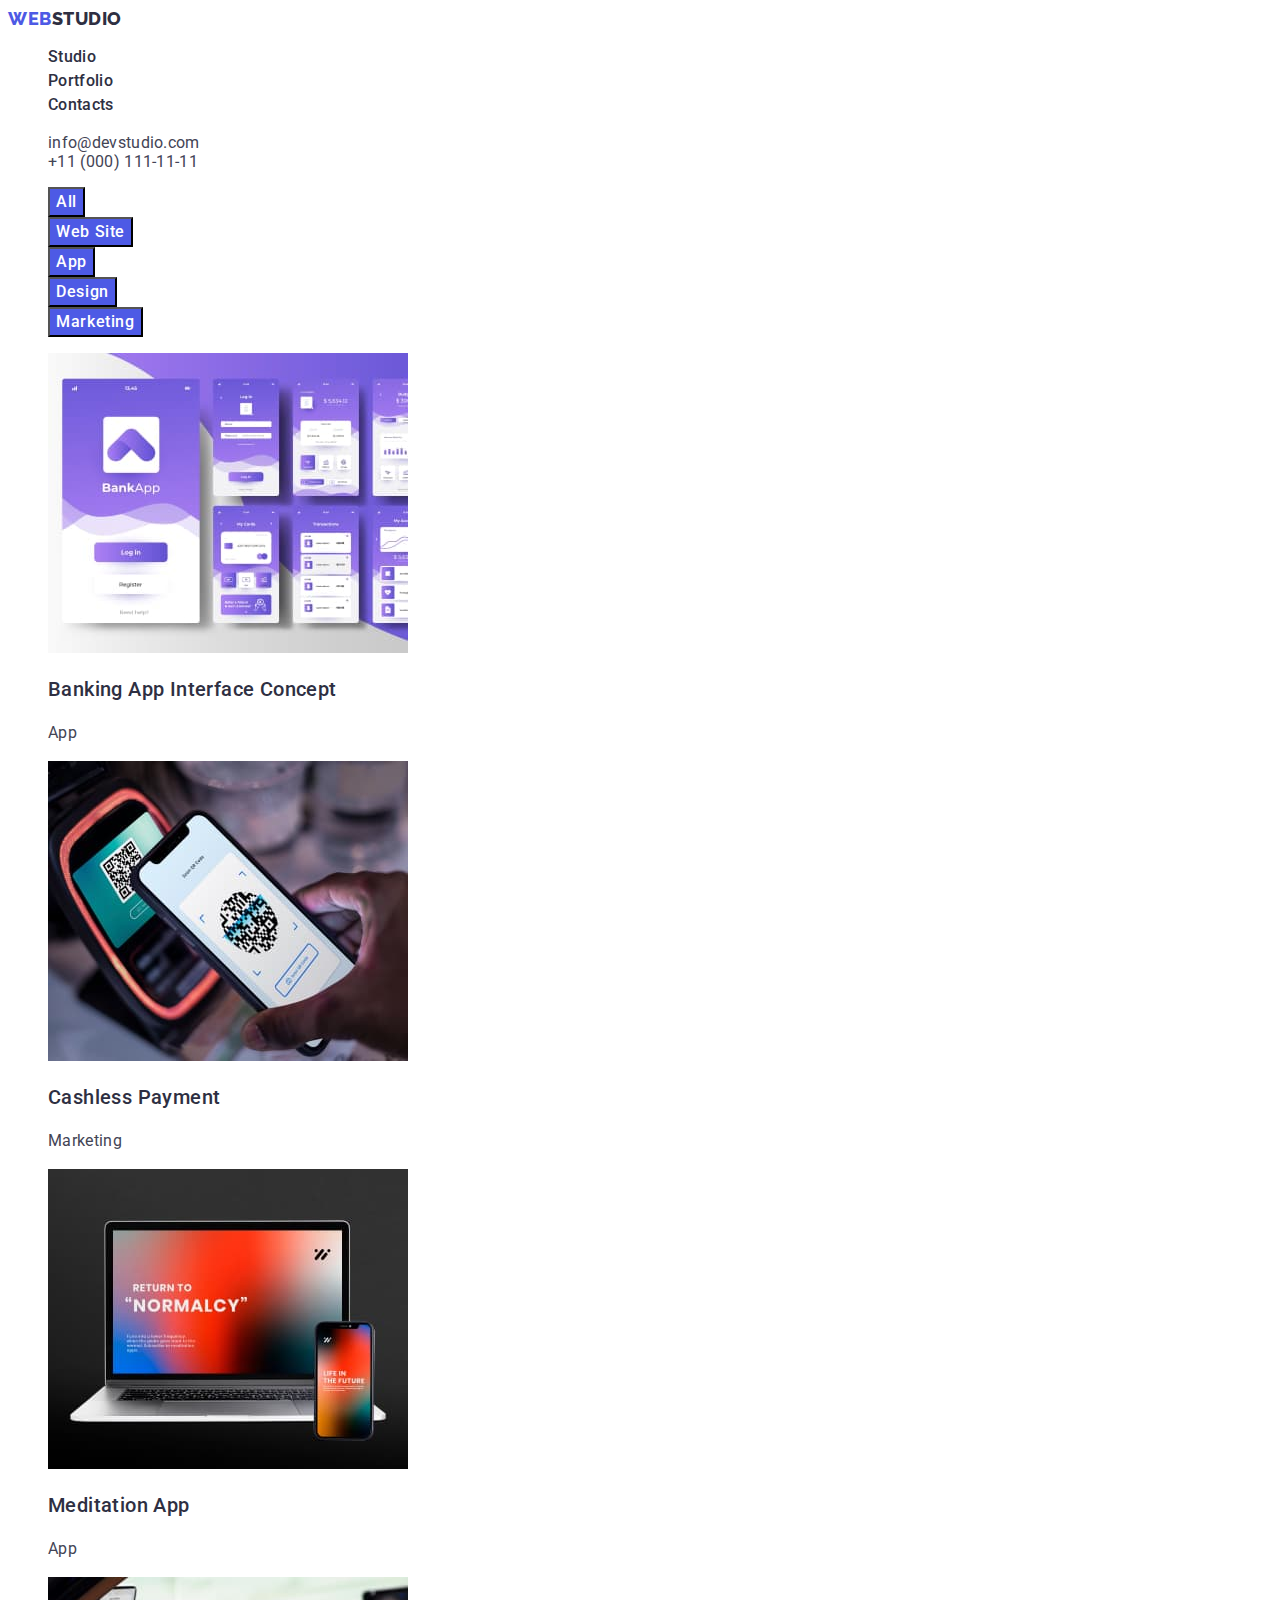
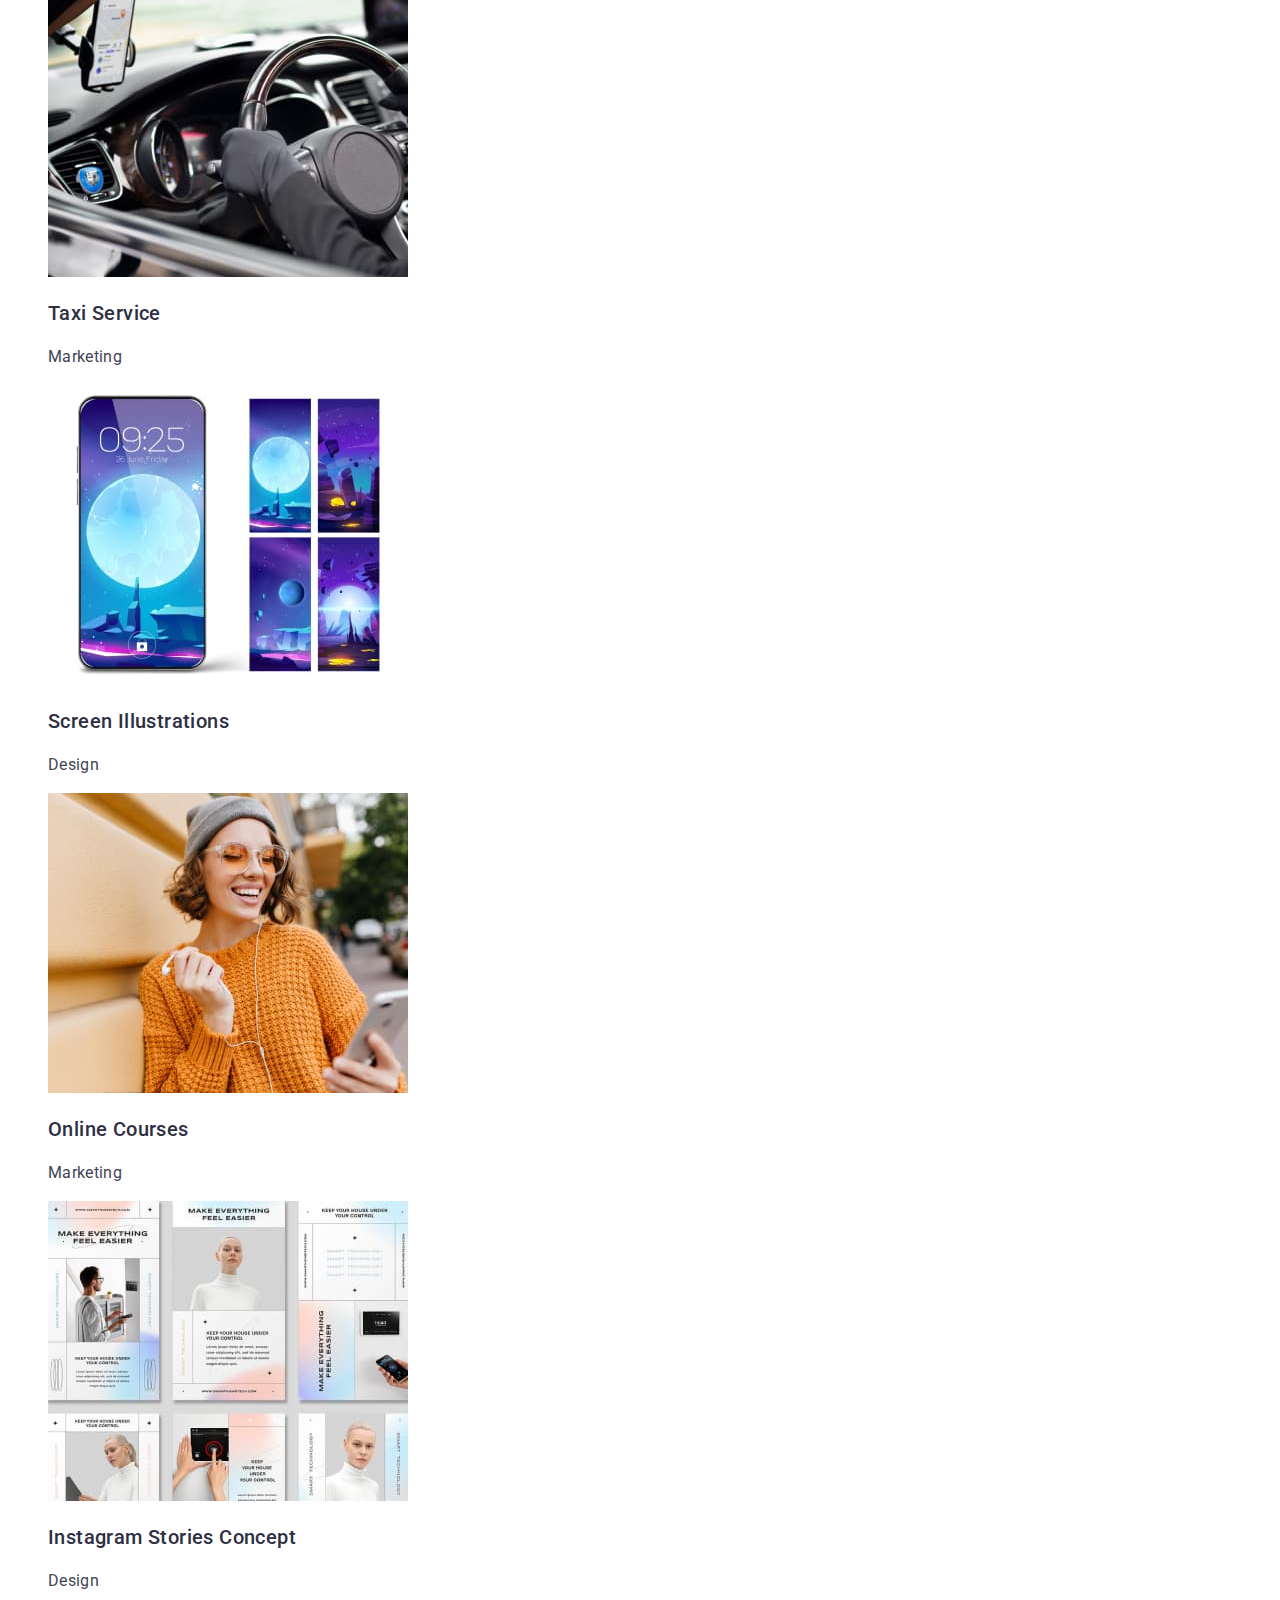
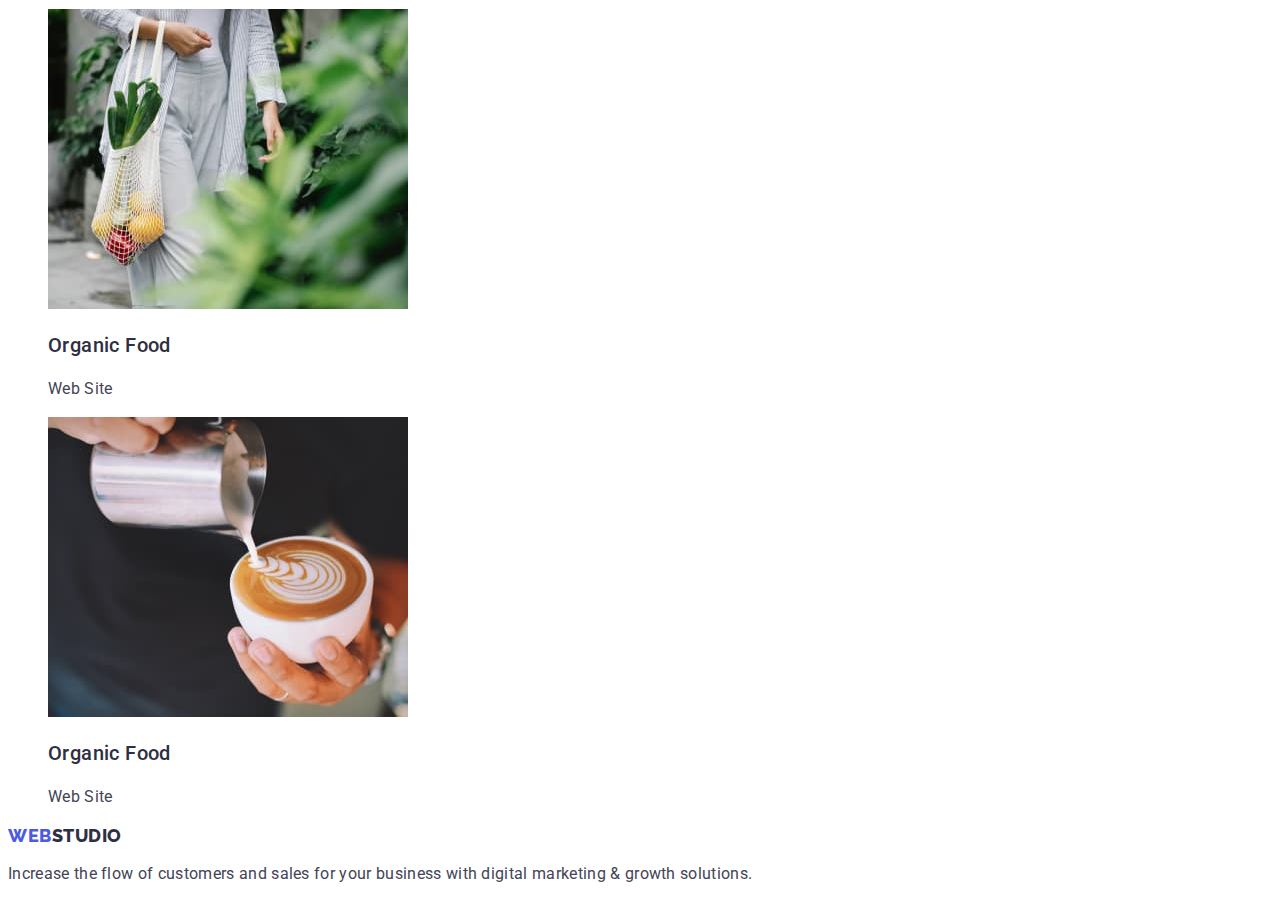
==== portfolio.html @ a732bf61 "update portfolio.html" ====
<!DOCTYPE html>
<html lang="en">
  <head>
    <meta charset="UTF-8" />
    <meta http-equiv="X-UA-Compatible" content="IE=edge" />
    <meta name="viewport" content="width=h, initial-scale=1.0" />
    <link rel="preconnect" href="https://fonts.googleapis.com" />
    <link rel="preconnect" href="https://fonts.gstatic.com" crossorigin />
    <link
      href="https://fonts.googleapis.com/css2?family=Raleway:wght@800&family=Roboto:wght@400;500;700&display=swap"
      rel="stylesheet"
    />
    <link rel="stylesheet" href="./css/styles.css" />
    <link rel="stylesheet" href="./index.html">
    <title>WebStudio</title>
  </head>
  <body>
    <!-- Header - Navigation end contacts  -->
    <header>
      <nav>
        <a class="link logotype" href="./index.html"
          ><span class="logotype-part">Web</span>Studio</a
        >
        <ul class="list-style">
          <li><a class="link menu-item" href="./index.html">Studio</a></li>
          <li><a class="link menu-item" href="./portfolio.html">Portfolio</a></li>
          <li><a class="link menu-item" href="">Contacts</a></li>
        </ul>
      </nav>
      <ul class="list-style link">
        <li><a class="link contacts" href="mailto:info@devstudio.com">info@devstudio.com</a></li>
        <li><a class="link contacts" href="tel:+110001111111">+11 (000) 111-11-11</a></li>
      </ul>
    </header>
    <!-- Portfolio -->
    <main>
      <h2 class="hidden titel">Portfolio</h2>
      <section>
        <ul class="list-style">
          <li><button class="button" type="button">All</button></li>
          <li><button class="button" type="button">Web Site</button></li>
          <li><button class="button" type="button">App</button></li>
          <li><button class="button" type="button">Design</button></li>
          <li><button class="button" type="button">Marketing</button></li>
        </ul>
        <ul class="list-style">
          <li>
            <a href="">
              <img
                src="./images/portfolio-pic/banking-app-interface-concept.jpg"
                alt="Banking App Interface Concept"
                width="360"
                height="300"
              />
            </a>
            <h3 class="subtitel">Banking App Interface Concept</h3>
            <p class="discription-text">App</p>
          </li>
          <li>
            <a href="">
              <img
                src="./images/portfolio-pic/cashless-payment.jpg"
                alt="Cashless Payment"
                width="360"
                height="300"
              />
            </a>
            <h3 class="subtitel">Cashless Payment</h3>
            <p class="discription-text">Marketing</p>
          </li>
          <li>
            <a href="">
              <img
                src="./images/portfolio-pic/meditation-app.jpg"
                alt="Meditation App"
                width="360"
                height="300"
              />
            </a>
            <h3 class="subtitel">Meditation App</h3>
            <p class="discription-text">App</p>
          </li>
          <li>
            <a href="">
              <img
                src="./images/portfolio-pic/taxi-service.jpg"
                alt="Taxi Service"
                width="360"
                height="300"
              />
            </a>
            <h3 class="subtitel">Taxi Service</h3>
            <p class="discription-text">Marketing</p>
          </li>
          <li>
            <a href="">
              <img
                src="./images/portfolio-pic/screen-illustrations.jpg"
                width="360"
                height="300"
                alt="Screen Illustrations"
              />
            </a>
            <h3 class="subtitel">Screen Illustrations</h3>
            <p class="discription-text">Design</p>
          </li>
          <li>
            <a href="">
              <img src="./images/portfolio-pic/online-courses.jpg" alt="Online Courses" />
            </a>
            <h3 class="subtitel">Online Courses</h3>
            <p class="discription-text">Marketing</p>
          </li>
          <li>
            <a href="">
              <img
                src="./images/portfolio-pic/instagram-stories-concept.jpg"
                alt="Instagram Stories Concept"
                width="360"
                height="300"
              />
            </a>
            <h3 class="subtitel">Instagram Stories Concept</h3>
            <p class="discription-text">Design</p>
          </li>
          <li>
            <a href="">
              <img
                src="./images/portfolio-pic/organic-food.jpg"
                alt="Organic Food"
                width="360"
                height="300"
              />
            </a>
            <h3 class="subtitel">Organic Food</h3>
            <p class="discription-text">Web Site</p>
          </li>
          <li>
            <a href="">
              <img
                src="./images/portfolio-pic/fresh-coffee.jpg"
                alt="Fresh Coffee"
                width="360"
                height="300"
              />
            </a>
            <h3 class="subtitel">Organic Food</h3>
            <p class="discription-text">Web Site</p>
          </li>
        </ul>
      </section>
    </main>
    <!-- Footer -->
    <footer>
      <a class="link logotype" href="./index.html"><span class="logotype-part">Web</span>Studio</a>
      <p class="discription-text">
        Increase the flow of customers and sales for your business with digital marketing & growth
        solutions.
      </p>
    </footer>
  </body>
</html>
---- css/styles.css ----
:root {
  --logo-text: 'Raleway', sans-serif;
  --primary-text: 'Roboto', sans-serif;
  --background-color-button-normal: #4d5ae5;
  --background-color-button-hover: #404bbf;
  --titel-color: #2e2f42;
  --discription-tex-color: #434455;
}

.list-style {
  list-style: none;
}

.link {
  text-decoration: none;
}

/* COMPONENTS */
body {
  font-family: var(--primary-text);
}

.hidden {
  display: none;
}

.subtitel {
  font-family: var(--primary-text);
  font-weight: 500;
  font-size: 20px;
  line-height: 1.2;
  letter-spacing: 0.02em;
  color: var(--titel-color);
}

.discription-text {
  font-family: var(--primary-text);
  font-weight: 400;
  font-size: 16px;
  line-height: 1.5;
  letter-spacing: 0.02em;
  color: var(--discription-tex-color);
}

.titel {
  font-family: var(--primary-text);
  font-weight: 700;
  font-size: 36px;
  line-height: 1.1;
  text-align: center;
  letter-spacing: 0.02em;
  text-transform: capitalize;
  color: var(--titel-color);
}

/* /COMPONENTS */

/* LOGO */

.logotype {
  font-family: var(--logo-text);
  font-weight: 800;
  font-size: 18px;
  line-height: 1.17;
  letter-spacing: 0.03em;
  text-transform: uppercase;
  color: #2e2f42;
}

.logotype-part {
  font-family: var(--logo-text);
  font-weight: 800;
  font-size: 18px;
  line-height: 1.17;
  letter-spacing: 0.03em;
  text-transform: uppercase;
  color: #4d5ae5;
}
/* /LOGO */

/* HEADER - Navigation end contacts */
.menu-item {
  font-family: var(--primary-text);
  font-weight: 500;
  font-size: 16px;
  line-height: 1.5;
  letter-spacing: 0.02em;
  color: #2e2f42;
}

.menu-item:hover,
.menu-item:focus {
  color: #404bbf;
}

.contacts {
  font-weight: 400;
  font-size: 16px;
  line-height: 1.5px;
  letter-spacing: 0.02em;
  color: #434455;
}

.contacts:hover,
.contacts:focus {
  color: #404bbf;
}
/* /HEADER - Navigation end contacts */

/* MAIN PAGE */

/* Hero */

.main-titel {
  font-family: var(--primary-text);
  font-weight: 700;
  font-size: 56px;
  line-height: 1.08;
  text-align: center;
  letter-spacing: 0.02em;
  /* color: #ffffff; */
}

.button {
  background: var(--background-color-button-normal);
  font-family: var(--primary-text);
  font-weight: 500;
  font-size: 16px;
  line-height: 24px;
  display: flex;
  align-items: center;
  letter-spacing: 0.04em;
  cursor: pointer;
  color: #ffffff;
}

.button:hover,
.button:focus {
  background-color: var(--background-color-button-hover);
}

/* /MAIN PAGE */
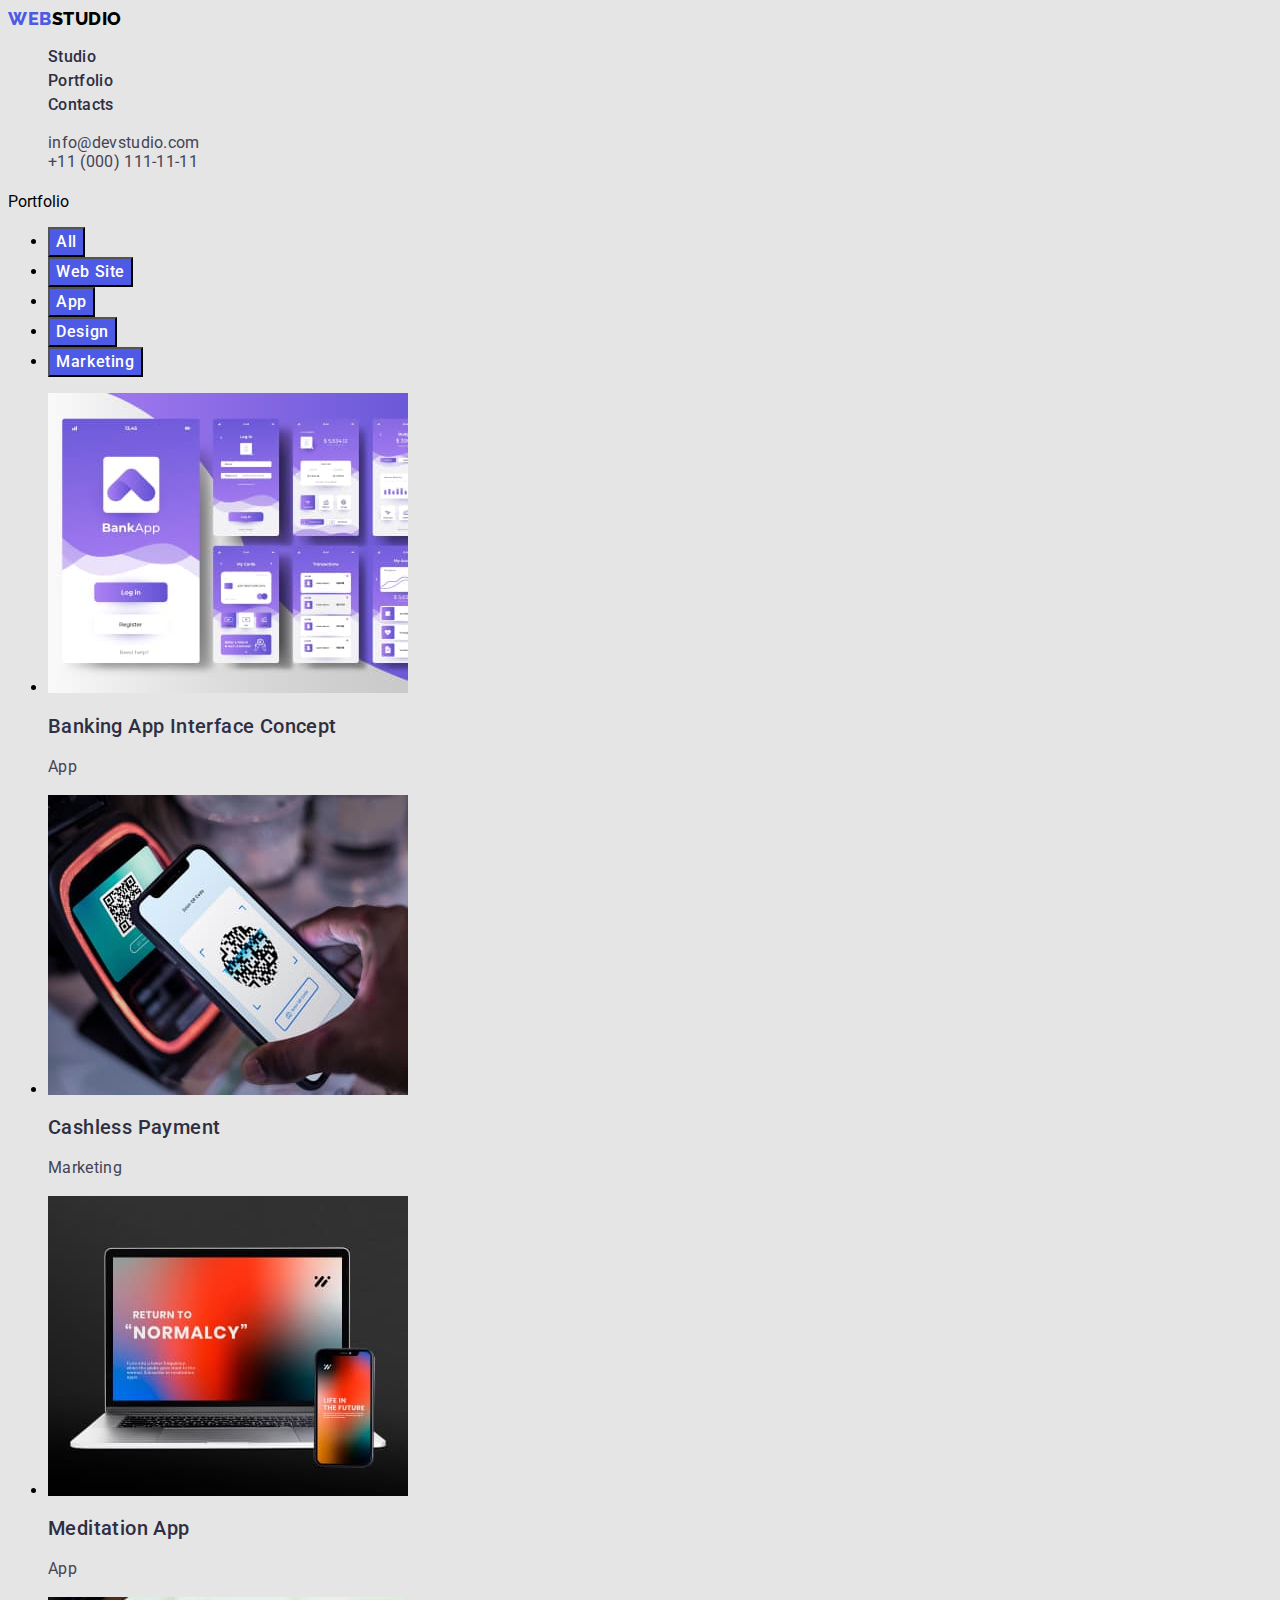
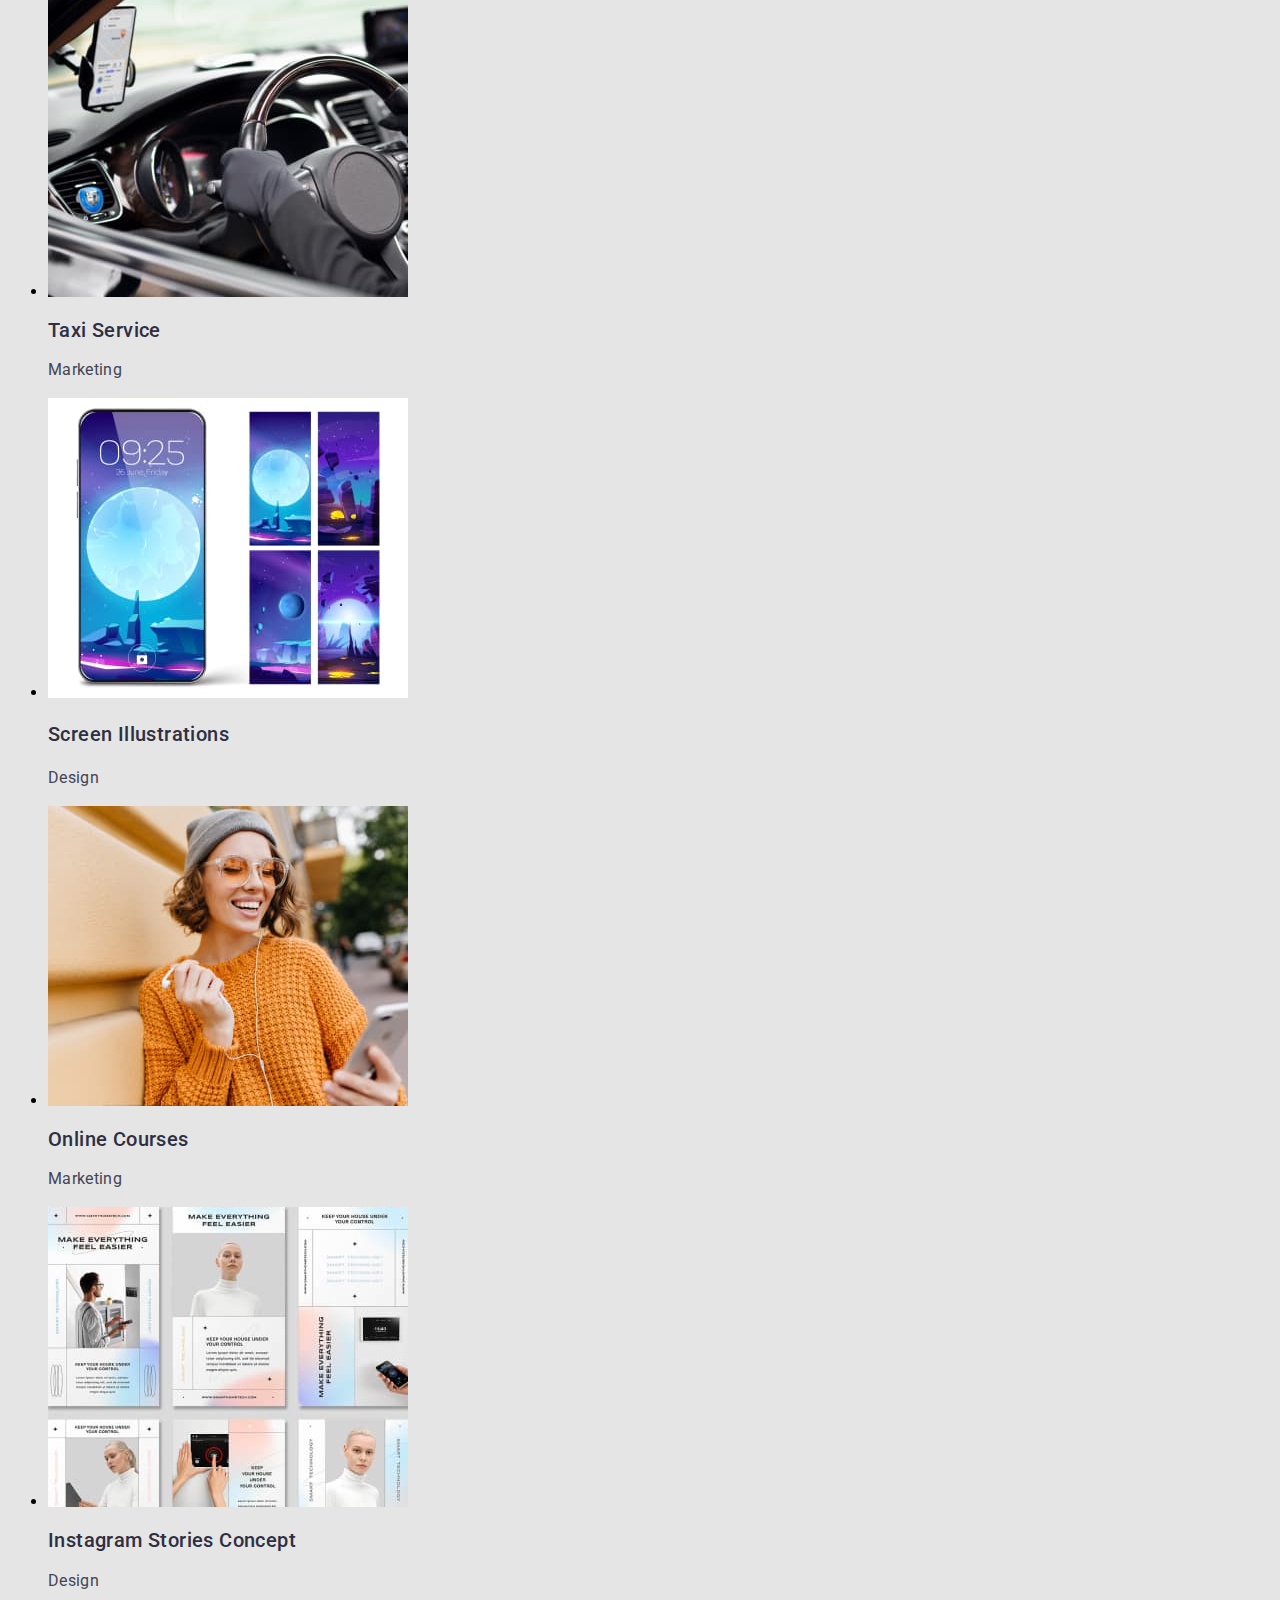
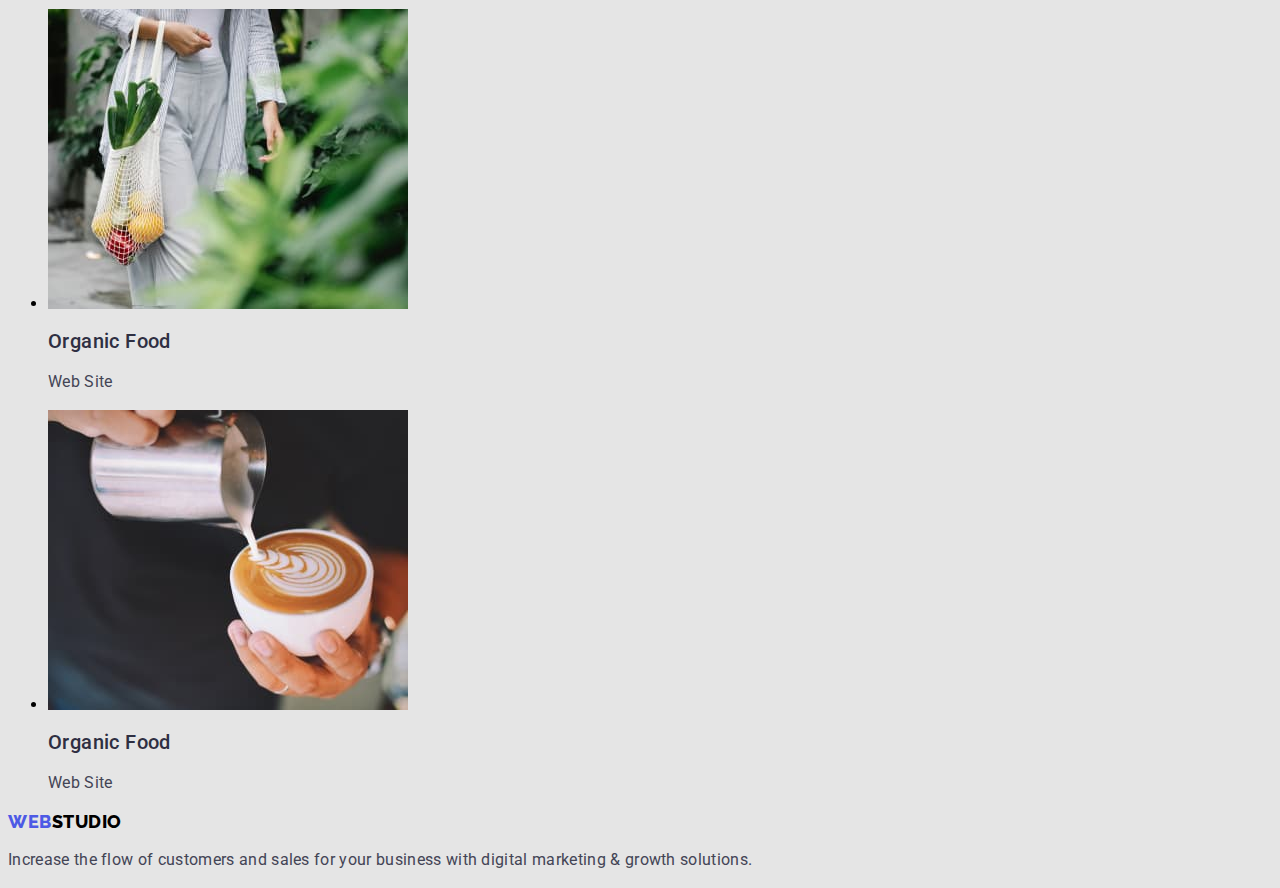
==== commit 4da42584: "update3" ====
--- a/portfolio.html
+++ b/portfolio.html
@@ -34,16 +34,16 @@
     </header>
     <!-- Portfolio -->
     <main>
-      <h2 class="hidden titel">Portfolio</h2>
+      <h1></h1>Portfolio</h1>
       <section>
-        <ul class="list-style">
+        <ul>
           <li><button class="button" type="button">All</button></li>
           <li><button class="button" type="button">Web Site</button></li>
           <li><button class="button" type="button">App</button></li>
           <li><button class="button" type="button">Design</button></li>
           <li><button class="button" type="button">Marketing</button></li>
         </ul>
-        <ul class="list-style">
+        <ul>
           <li>
             <a href="">
               <img
@@ -53,7 +53,7 @@
                 height="300"
               />
             </a>
-            <h3 class="subtitel">Banking App Interface Concept</h3>
+            <h2 class="subtitel">Banking App Interface Concept</h2>
             <p class="discription-text">App</p>
           </li>
           <li>
@@ -65,7 +65,7 @@
                 height="300"
               />
             </a>
-            <h3 class="subtitel">Cashless Payment</h3>
+            <h2 class="subtitel">Cashless Payment</h2>
             <p class="discription-text">Marketing</p>
           </li>
           <li>
@@ -77,7 +77,7 @@
                 height="300"
               />
             </a>
-            <h3 class="subtitel">Meditation App</h3>
+            <h2 class="subtitel">Meditation App</h2>
             <p class="discription-text">App</p>
           </li>
           <li>
@@ -89,7 +89,7 @@
                 height="300"
               />
             </a>
-            <h3 class="subtitel">Taxi Service</h3>
+            <h2 class="subtitel">Taxi Service</h2>
             <p class="discription-text">Marketing</p>
           </li>
           <li>
@@ -108,7 +108,7 @@
             <a href="">
               <img src="./images/portfolio-pic/online-courses.jpg" alt="Online Courses" />
             </a>
-            <h3 class="subtitel">Online Courses</h3>
+            <h2 class="subtitel">Online Courses</h2>
             <p class="discription-text">Marketing</p>
           </li>
           <li>
@@ -120,7 +120,7 @@
                 height="300"
               />
             </a>
-            <h3 class="subtitel">Instagram Stories Concept</h3>
+            <h2 class="subtitel">Instagram Stories Concept</h2>
             <p class="discription-text">Design</p>
           </li>
           <li>
@@ -132,7 +132,7 @@
                 height="300"
               />
             </a>
-            <h3 class="subtitel">Organic Food</h3>
+            <h2 class="subtitel">Organic Food</h2>
             <p class="discription-text">Web Site</p>
           </li>
           <li>
@@ -144,7 +144,7 @@
                 height="300"
               />
             </a>
-            <h3 class="subtitel">Organic Food</h3>
+            <h2 class="subtitel">Organic Food</h2>
             <p class="discription-text">Web Site</p>
           </li>
         </ul>
--- a/css/styles.css
+++ b/css/styles.css
@@ -3,7 +3,7 @@
   --primary-text: 'Roboto', sans-serif;
   --background-color-button-normal: #4d5ae5;
   --background-color-button-hover: #404bbf;
-  --titel-color: #2e2f42;
+  --color-titel: #2e2f42;
   --discription-tex-color: #434455;
 }
 
@@ -17,7 +17,8 @@
 
 /* COMPONENTS */
 body {
-  font-family: var(--primary-text);
+  font-family: 'Roboto', sans-serif;
+  background: #E5E5E5;
 }
 
 .hidden {
@@ -30,7 +31,7 @@
   font-size: 20px;
   line-height: 1.2;
   letter-spacing: 0.02em;
-  color: var(--titel-color);
+  color: var( --color-titel);
 }
 
 .discription-text {
@@ -39,7 +40,7 @@
   font-size: 16px;
   line-height: 1.5;
   letter-spacing: 0.02em;
-  color: var(--discription-tex-color);
+  color: var( --discription-tex-color);
 }
 
 .titel {
@@ -50,7 +51,7 @@
   text-align: center;
   letter-spacing: 0.02em;
   text-transform: capitalize;
-  color: var(--titel-color);
+  color: var( --color-titel);
 }
 
 /* /COMPONENTS */
@@ -64,7 +65,7 @@
   line-height: 1.17;
   letter-spacing: 0.03em;
   text-transform: uppercase;
-  color: #2e2f42;
+  color: var(--titel-color);
 }
 
 .logotype-part {
@@ -122,7 +123,7 @@
 }
 
 .button {
-  background: var(--background-color-button-normal);
+  background: var( --background-color-button-normal);
   font-family: var(--primary-text);
   font-weight: 500;
   font-size: 16px;
@@ -136,7 +137,7 @@
 
 .button:hover,
 .button:focus {
-  background-color: var(--background-color-button-hover);
+  background-color: var(  --background-color-button-hover);
 }
 
 /* /MAIN PAGE */
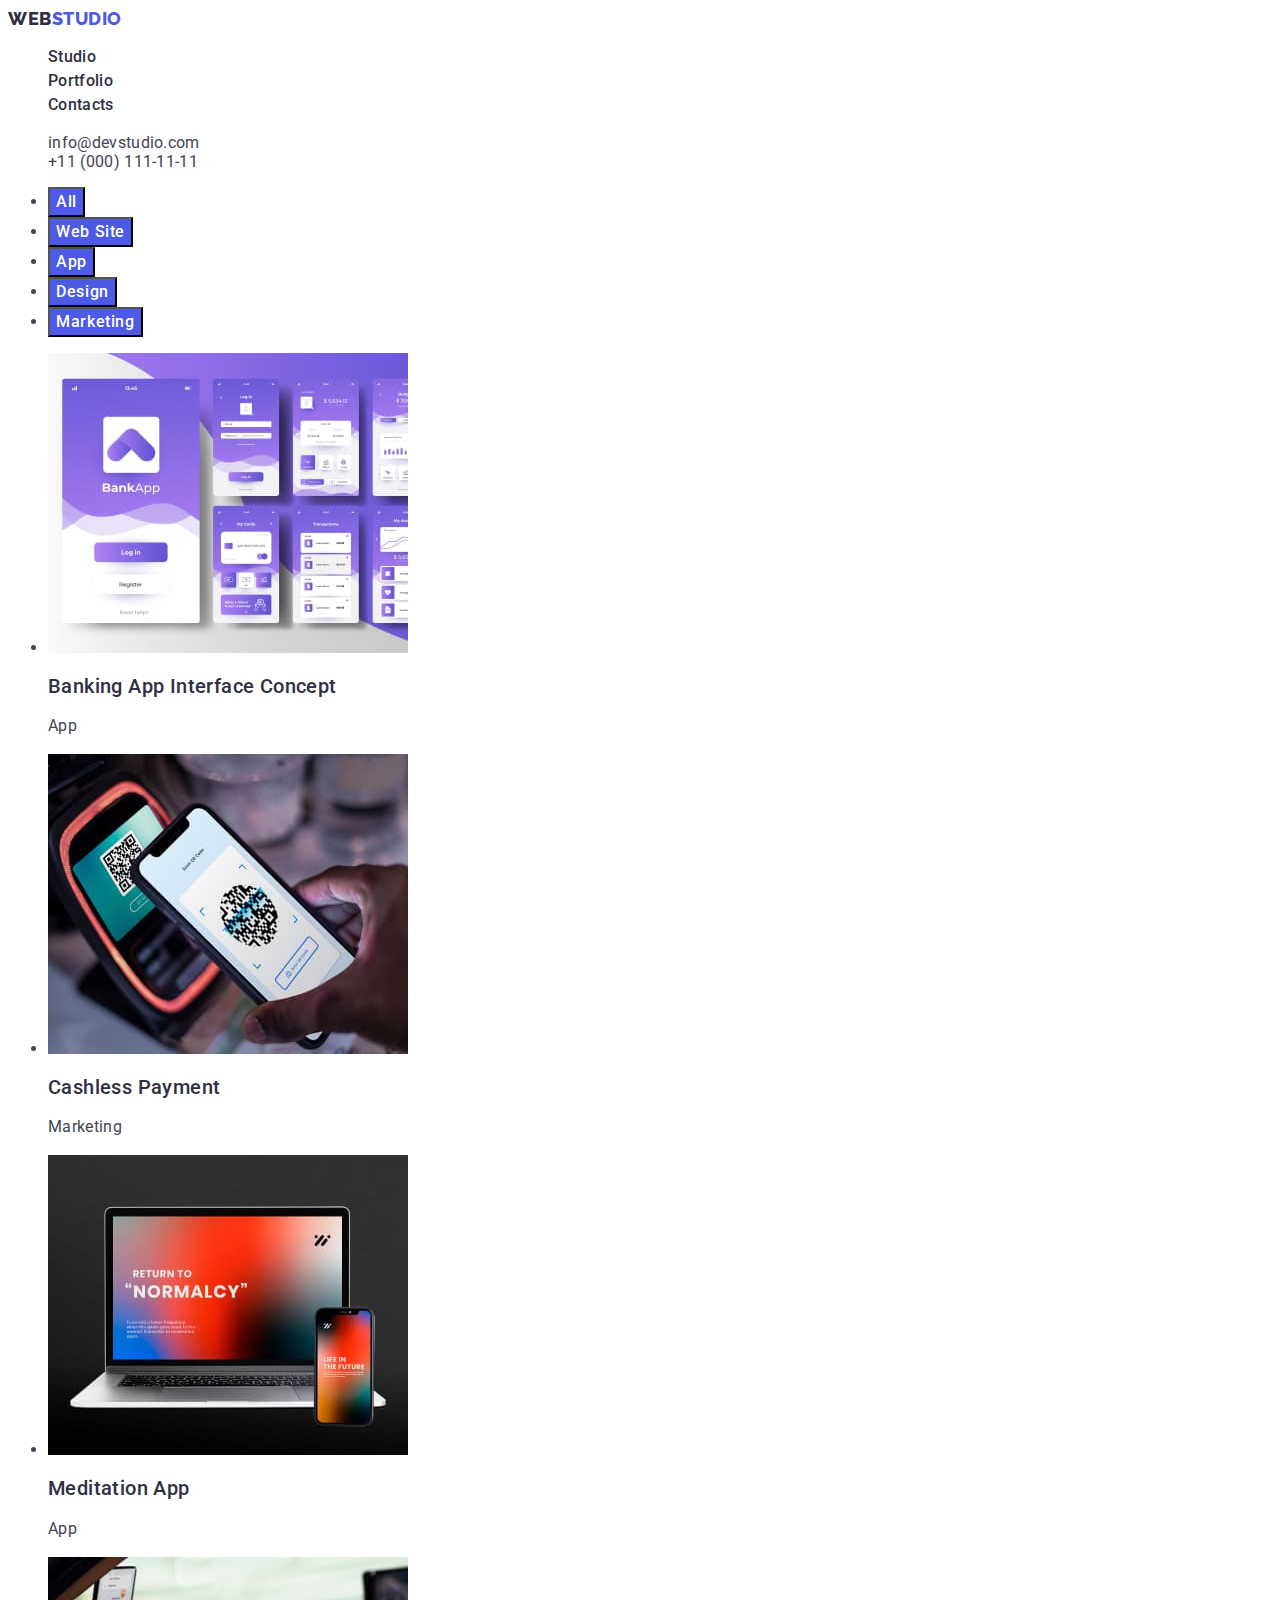
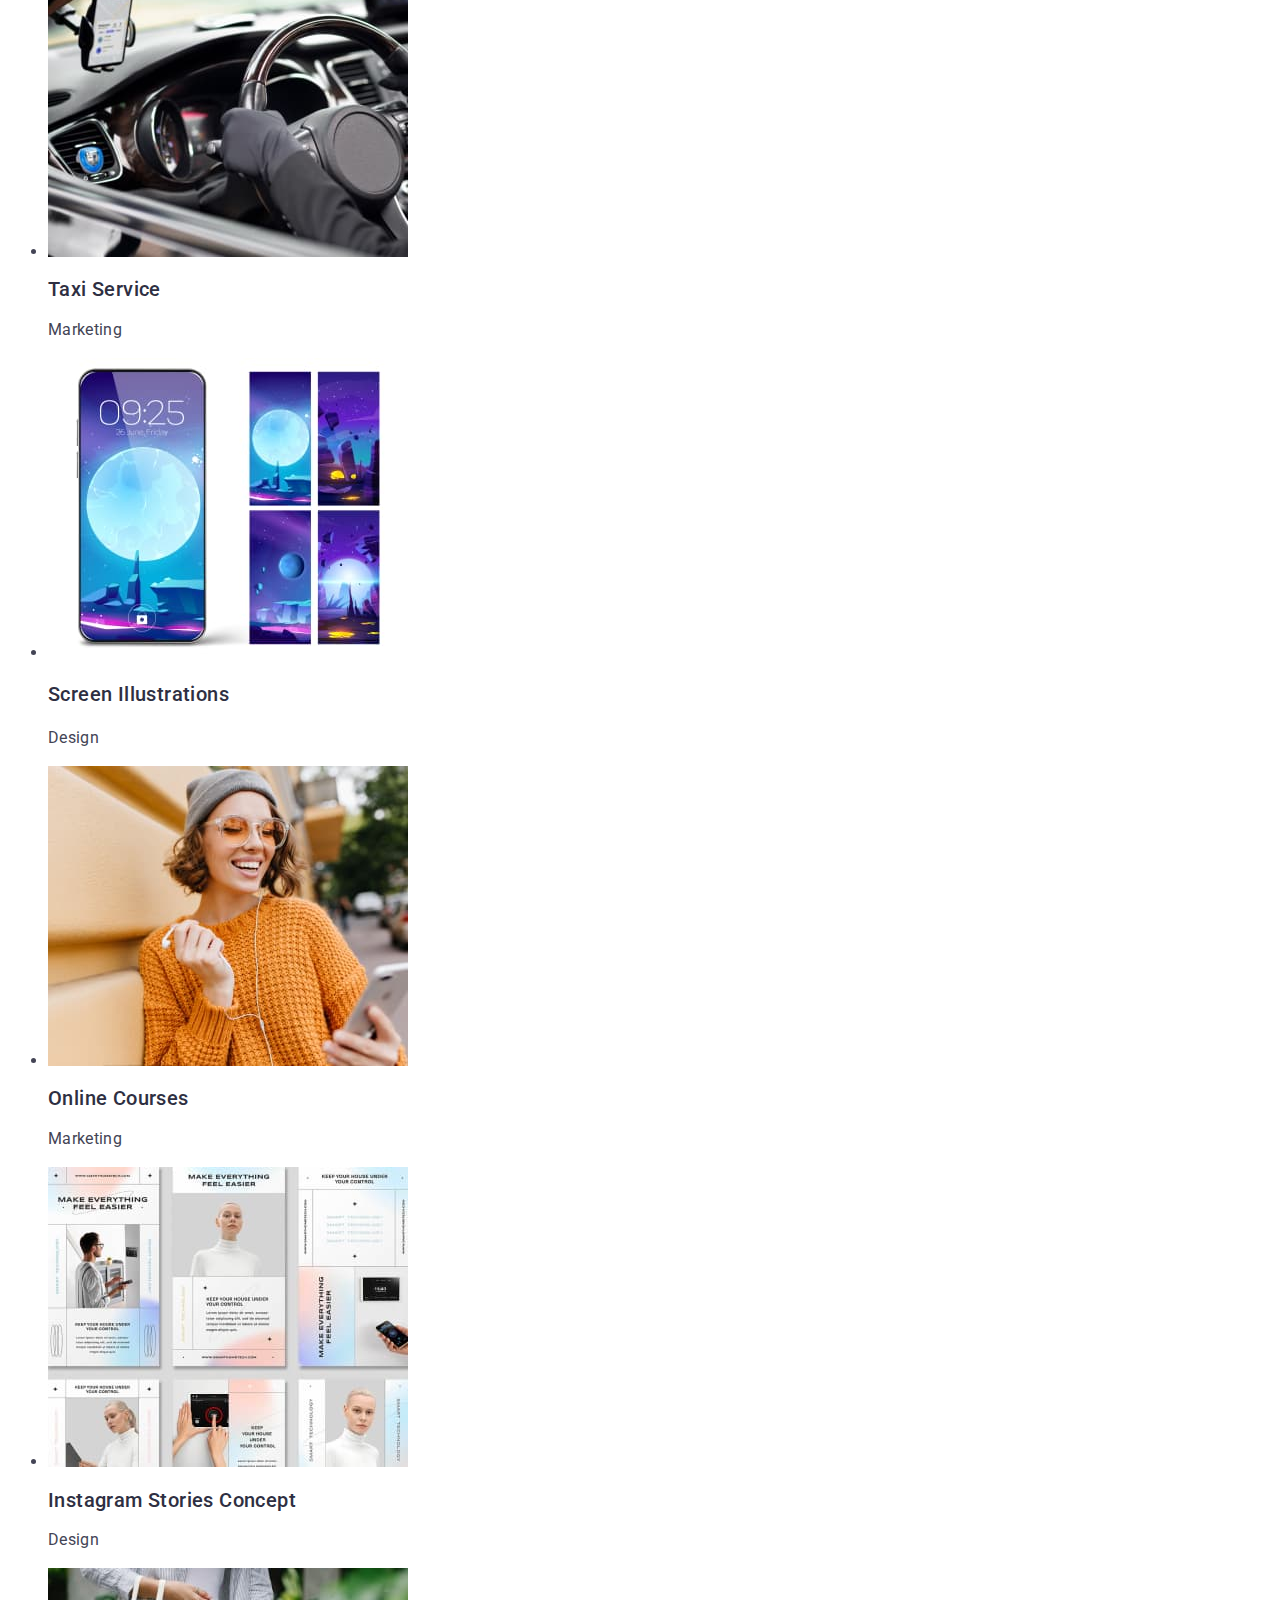
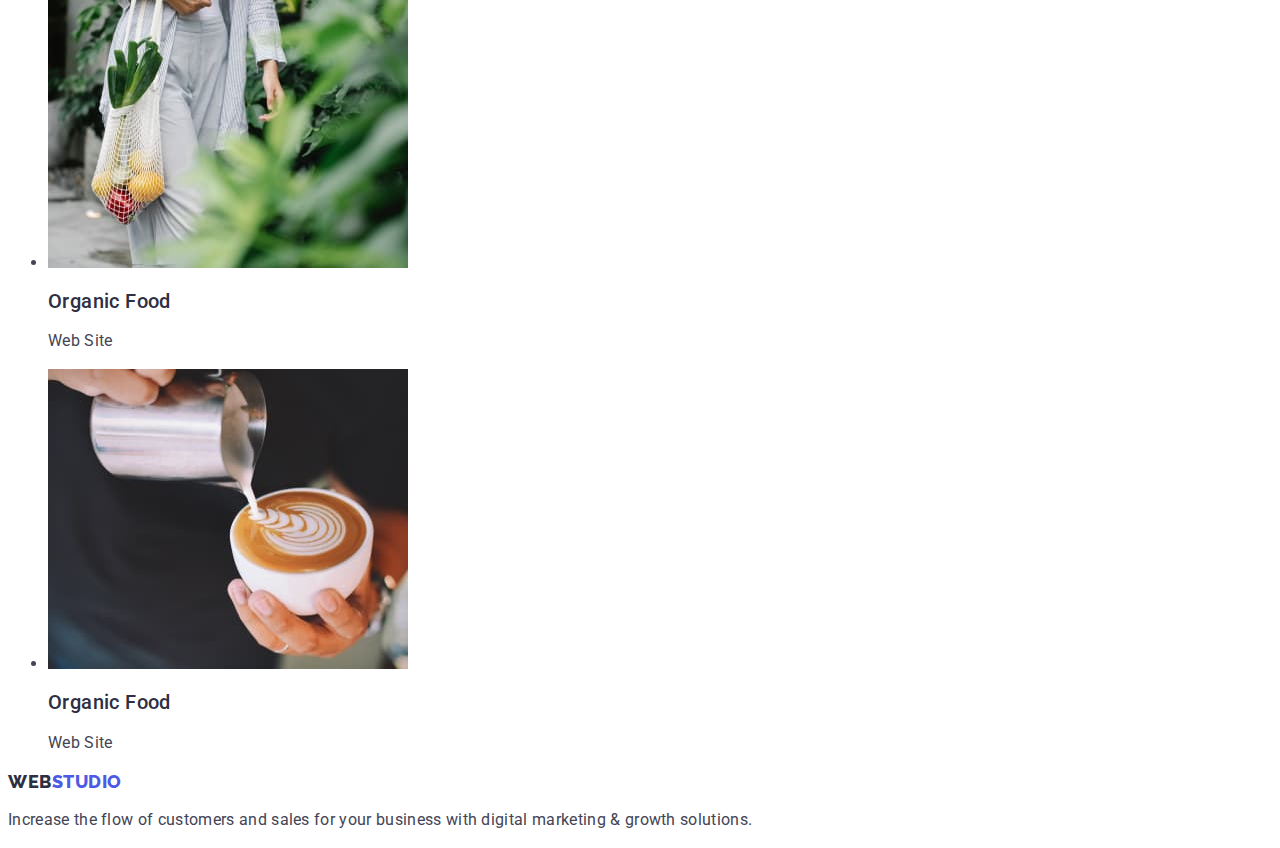
==== commit 0ec1aa4f: "2" ====
--- a/portfolio.html
+++ b/portfolio.html
@@ -34,8 +34,8 @@
     </header>
     <!-- Portfolio -->
     <main>
-      <h1></h1>Portfolio</h1>
       <section>
+        <h1 class="hidden">Portfolio</h1>
         <ul>
           <li><button class="button" type="button">All</button></li>
           <li><button class="button" type="button">Web Site</button></li>
--- a/css/styles.css
+++ b/css/styles.css
@@ -18,7 +18,8 @@
 /* COMPONENTS */
 body {
   font-family: 'Roboto', sans-serif;
-  background: #E5E5E5;
+  color: #434455;
+  background-color: #ffffff;
 }
 
 .hidden {
@@ -65,7 +66,7 @@
   line-height: 1.17;
   letter-spacing: 0.03em;
   text-transform: uppercase;
-  color: var(--titel-color);
+  color: #4d5ae5;
 }
 
 .logotype-part {
@@ -75,7 +76,7 @@
   line-height: 1.17;
   letter-spacing: 0.03em;
   text-transform: uppercase;
-  color: #4d5ae5;
+  color: #2e2f42
 }
 /* /LOGO */
 
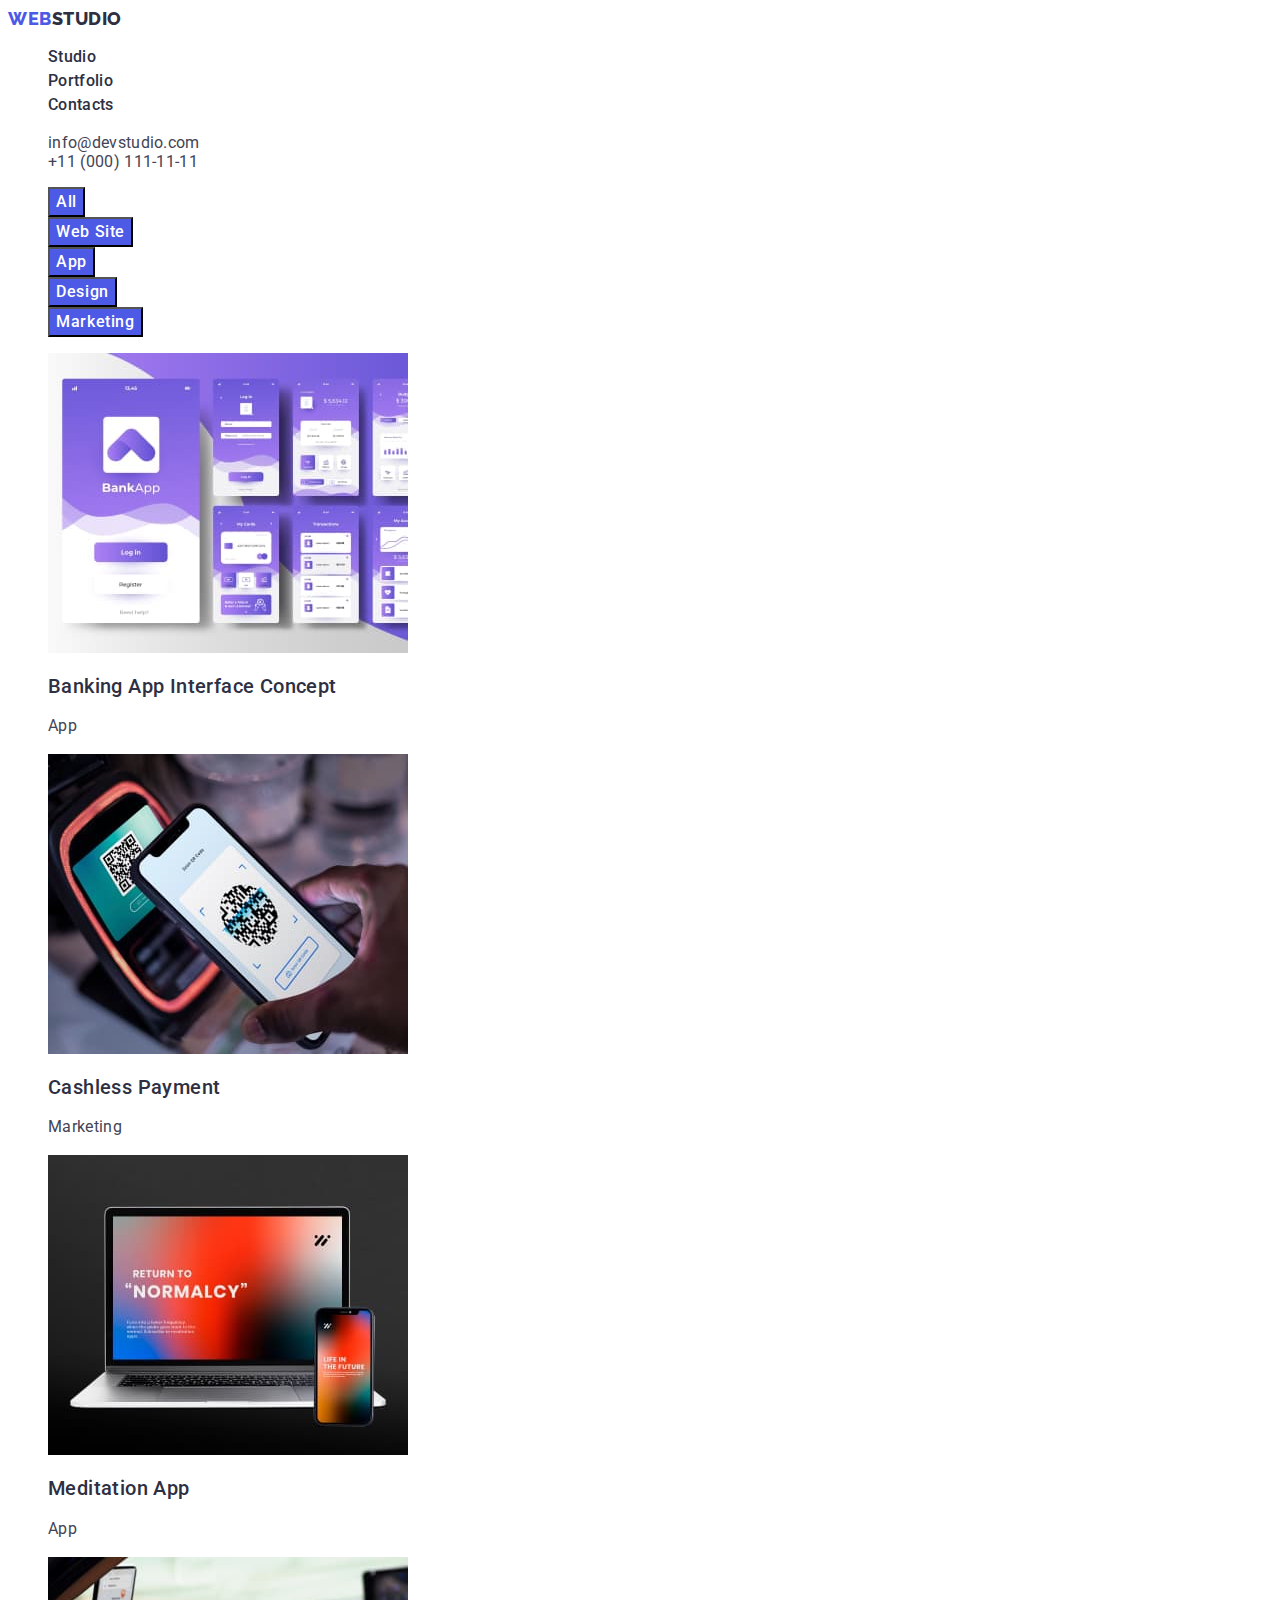
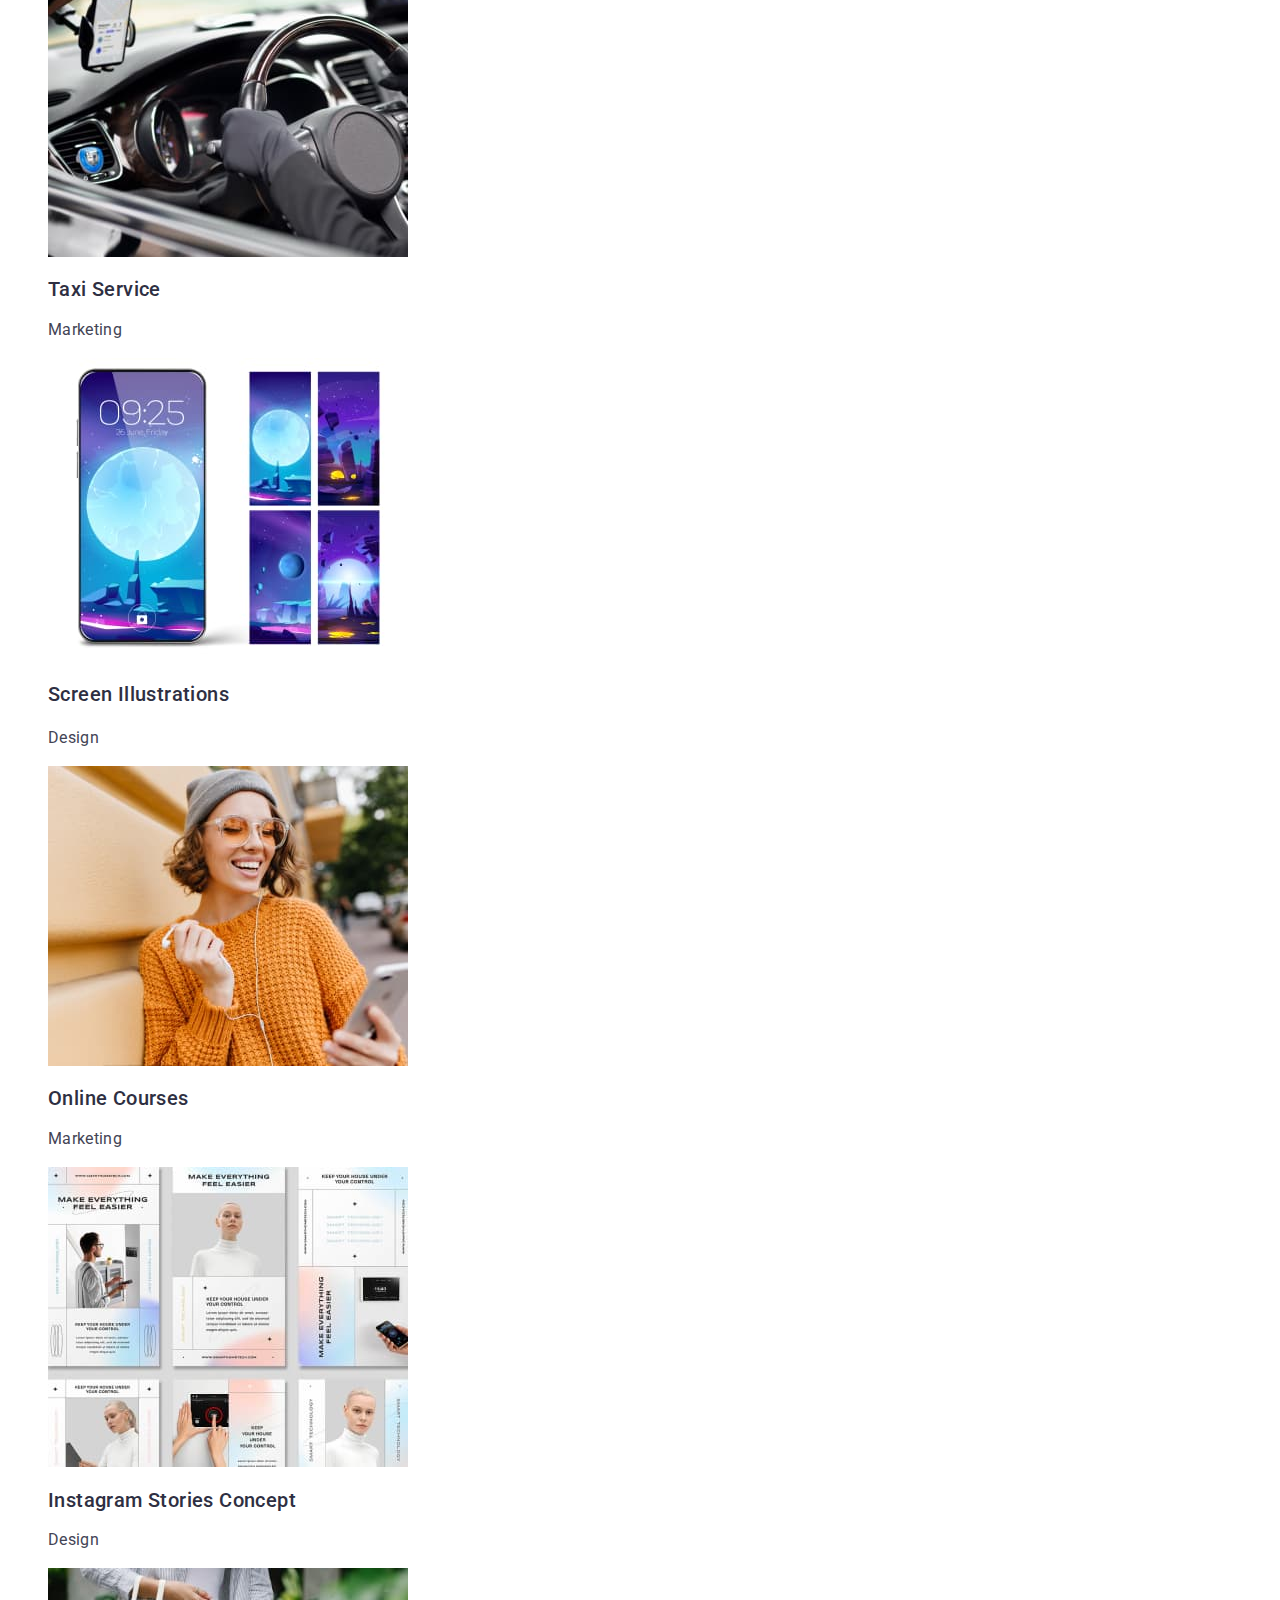
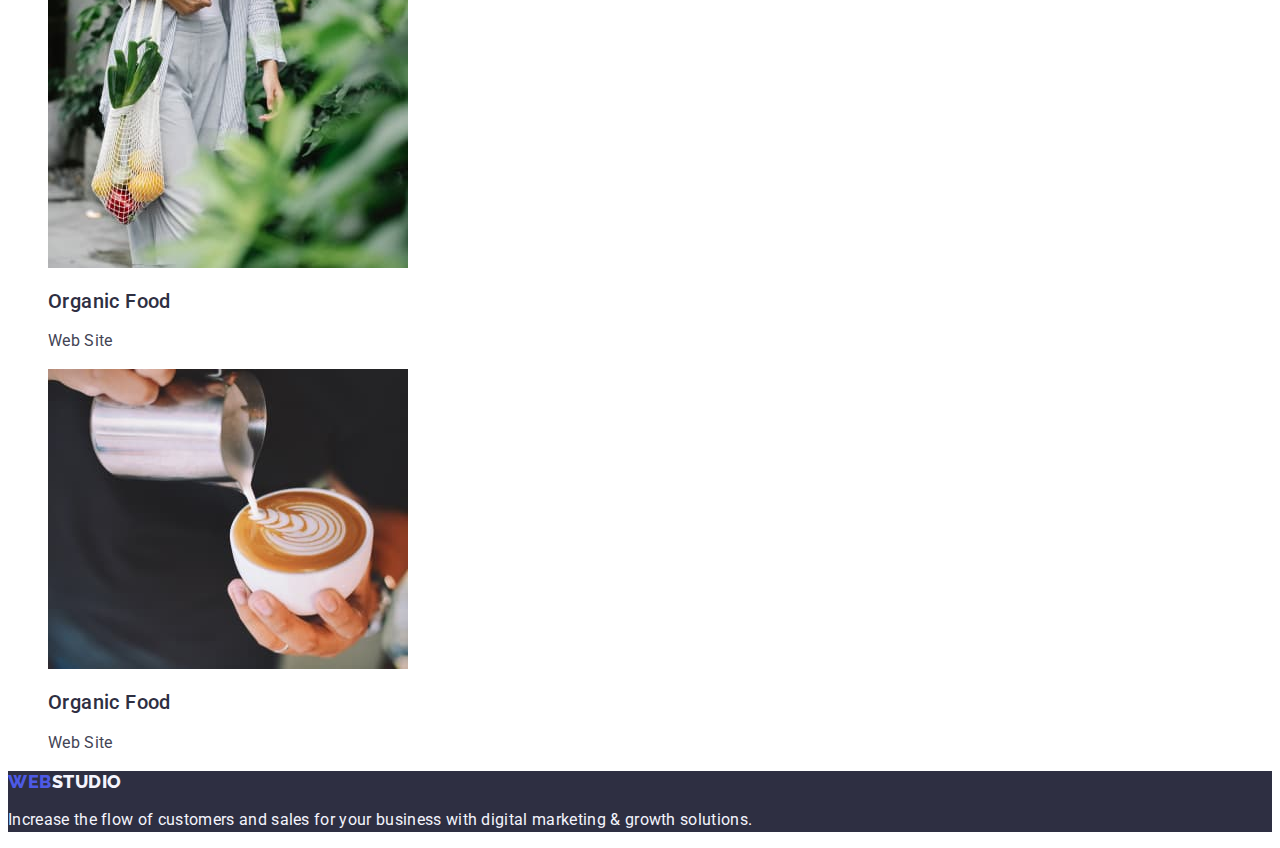
==== commit e6d880b4: "creat update" ====
--- a/portfolio.html
+++ b/portfolio.html
@@ -17,33 +17,35 @@
   <body>
     <!-- Header - Navigation end contacts  -->
     <header>
-      <nav>
-        <a class="link logotype" href="./index.html"
-          ><span class="logotype-part">Web</span>Studio</a
-        >
+      <nav class="list-style">
+        <a href="./index.html" class="list-style link logotype"
+        >Web<span class="logotype-part">Studio</span>
+      </a>
         <ul class="list-style">
           <li><a class="link menu-item" href="./index.html">Studio</a></li>
           <li><a class="link menu-item" href="./portfolio.html">Portfolio</a></li>
-          <li><a class="link menu-item" href="">Contacts</a></li>
+          <li><a class="link menu-item" href="./index.html">Contacts</a></li>
         </ul>
       </nav>
-      <ul class="list-style link">
-        <li><a class="link contacts" href="mailto:info@devstudio.com">info@devstudio.com</a></li>
-        <li><a class="link contacts" href="tel:+110001111111">+11 (000) 111-11-11</a></li>
-      </ul>
+      <address class="address">
+        <ul class="list-style link">
+          <li><a class="link contacts" href="mailto:info@devstudio.com">info@devstudio.com</a></li>
+          <li><a class="link contacts" href="tel:+110001111111">+11 (000) 111-11-11</a></li>
+        </ul>
+      </address>
     </header>
     <!-- Portfolio -->
     <main>
-      <section>
+      <section class="list-style">
         <h1 class="hidden">Portfolio</h1>
-        <ul>
+        <ul class="list-style">
           <li><button class="button" type="button">All</button></li>
           <li><button class="button" type="button">Web Site</button></li>
           <li><button class="button" type="button">App</button></li>
           <li><button class="button" type="button">Design</button></li>
           <li><button class="button" type="button">Marketing</button></li>
         </ul>
-        <ul>
+        <ul class="list-style">
           <li>
             <a href="">
               <img
@@ -151,12 +153,12 @@
       </section>
     </main>
     <!-- Footer -->
-    <footer>
-      <a class="link logotype" href="./index.html"><span class="logotype-part">Web</span>Studio</a>
-      <p class="discription-text">
+    <footer class="footer">
+      <a class="link logotype" href="./index.html">Web<span class="logotype-part-footer">Studio</span></a>
+      <p class="discription-text-footer">
         Increase the flow of customers and sales for your business with digital marketing & growth
         solutions.
       </p>
     </footer>
   </body>
-</html>
+</html>--- a/css/styles.css
+++ b/css/styles.css
@@ -48,7 +48,7 @@
   font-family: var(--primary-text);
   font-weight: 700;
   font-size: 36px;
-  line-height: 1.1;
+  line-height: 1.11;
   text-align: center;
   letter-spacing: 0.02em;
   text-transform: capitalize;
@@ -77,6 +77,16 @@
   letter-spacing: 0.03em;
   text-transform: uppercase;
   color: #2e2f42
+}
+
+.logotype-part-footer {
+  font-family: var(--logo-text);
+  font-weight: 800;
+  font-size: 18px;
+  line-height: 1.17;
+  letter-spacing: 0.03em;
+  text-transform: uppercase;
+  color: #F4F4FD;
 }
 /* /LOGO */
 
@@ -112,15 +122,18 @@
 /* MAIN PAGE */
 
 /* Hero */
+.hero {
+  background: #2E2F42;
+}
 
 .main-titel {
   font-family: var(--primary-text);
   font-weight: 700;
   font-size: 56px;
-  line-height: 1.08;
+  line-height: 1.07;
   text-align: center;
   letter-spacing: 0.02em;
-  /* color: #ffffff; */
+  color: #ffffff;
 }
 
 .button {
@@ -141,4 +154,30 @@
   background-color: var(  --background-color-button-hover);
 }
 
+.address {
+  font-style: normal;
+}
+
+/* Team */
+
+.team {
+  background-color: #F4F4FD;
+}
+
+
 /* /MAIN PAGE */
+
+/* FOOTER */
+.footer {
+  background-color: #2e2f42;
+}
+
+.discription-text-footer {
+  font-family: var(--primary-text);
+  font-weight: 400;
+  font-size: 16px;
+  line-height: 1.5;
+  letter-spacing: 0.02em;
+  color: #F4F4FD;
+}
+/* /FOOTER */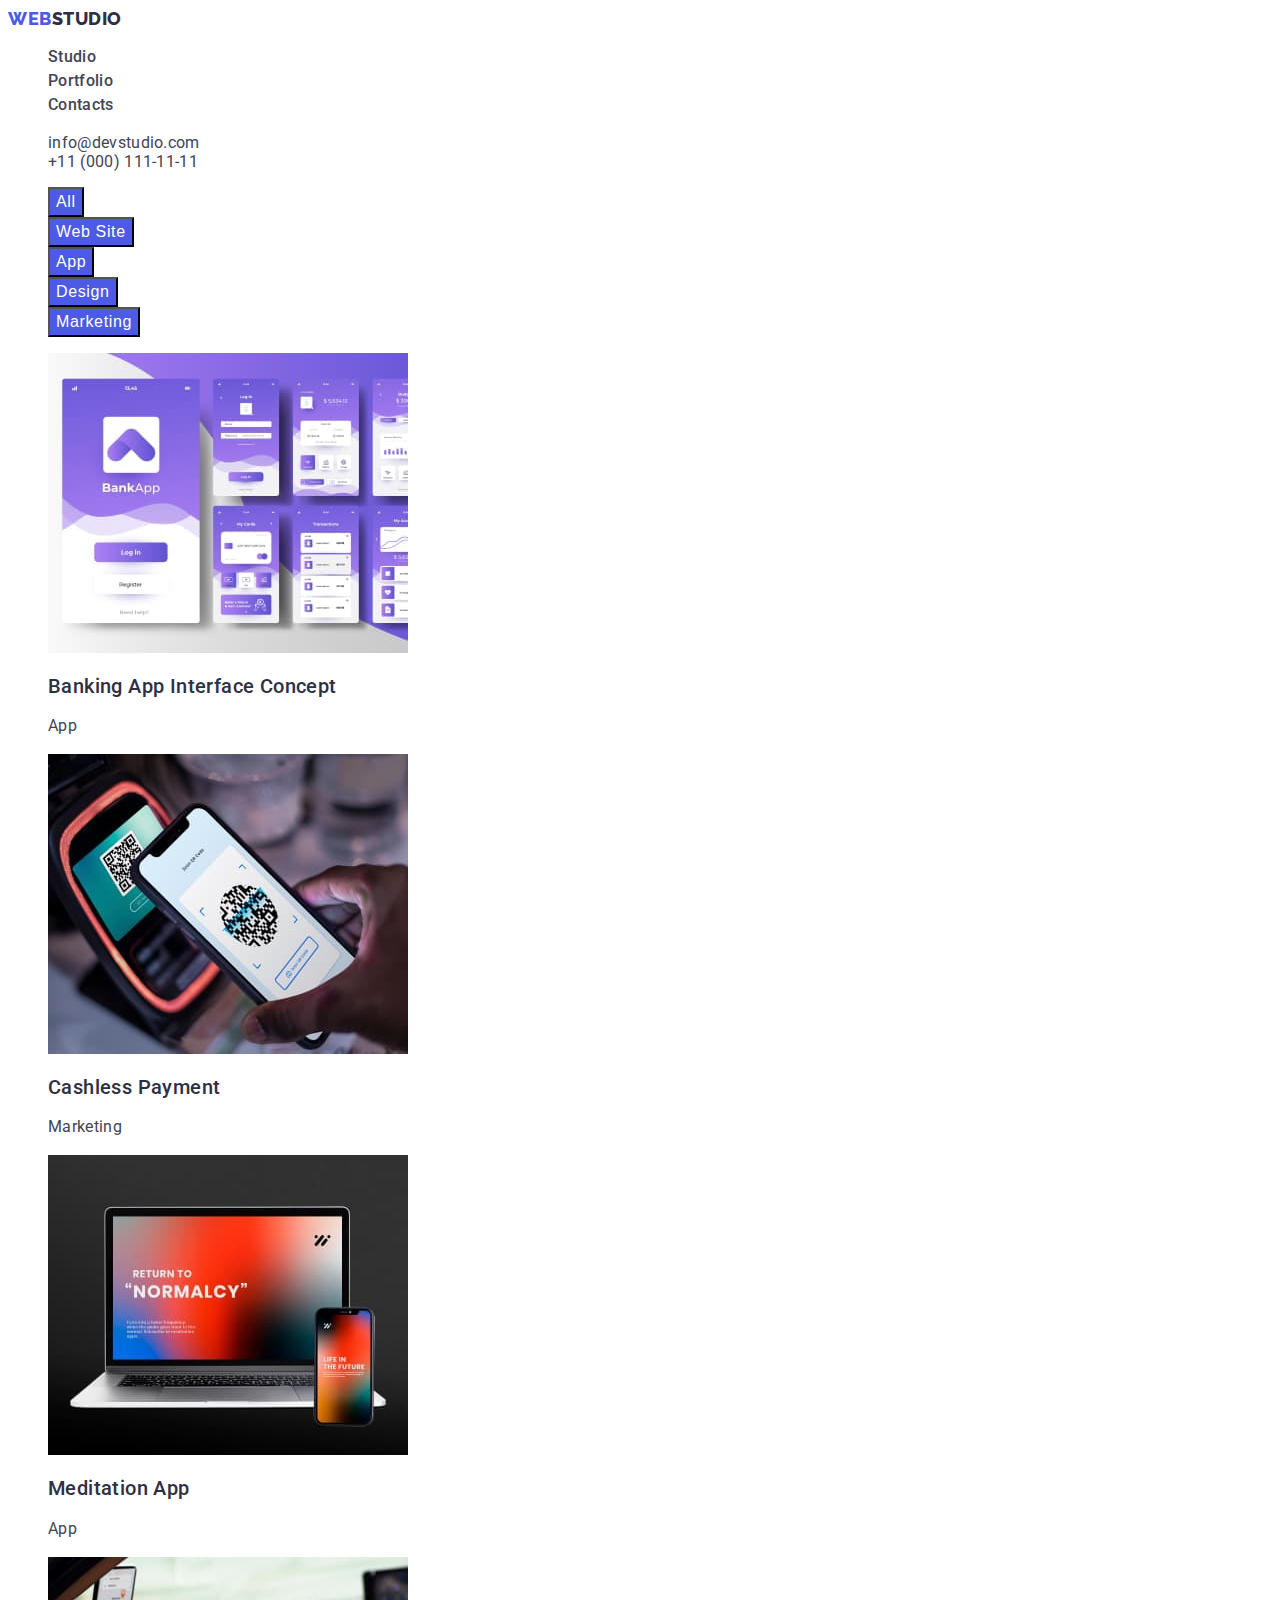
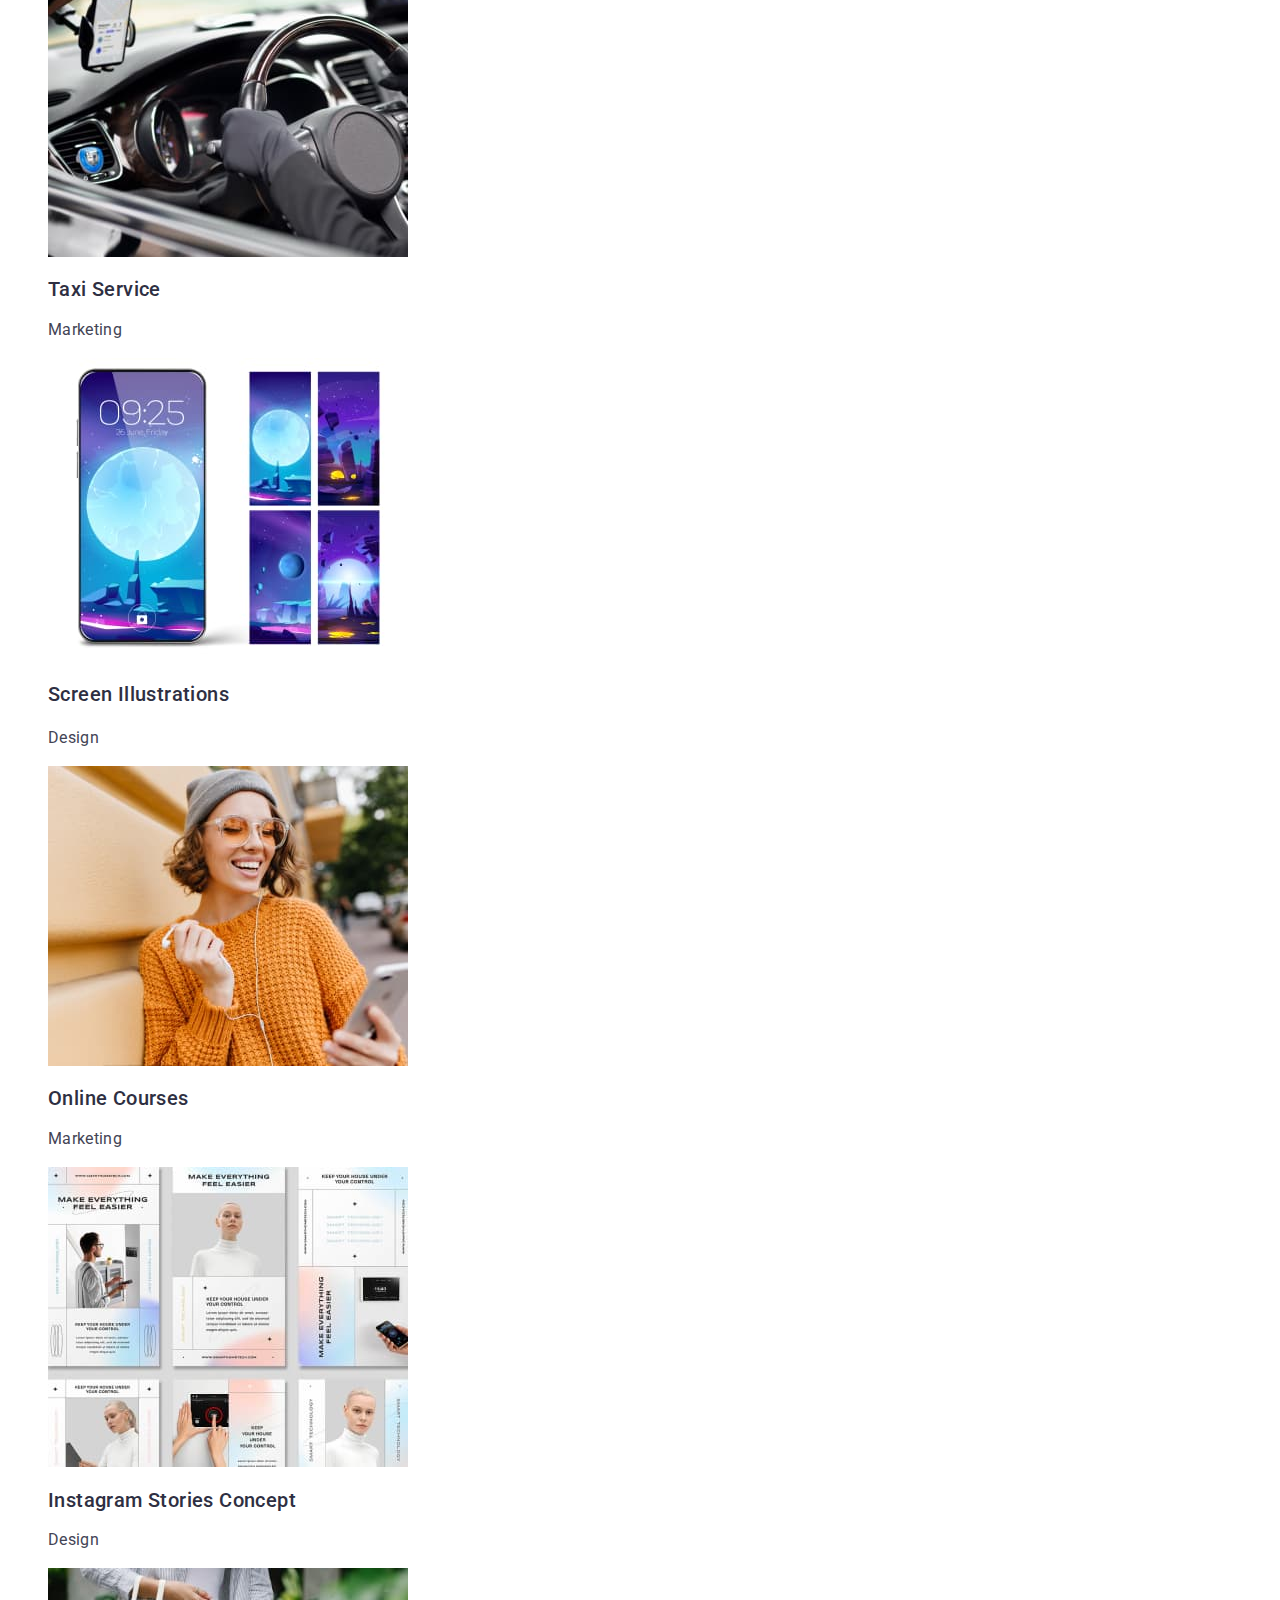
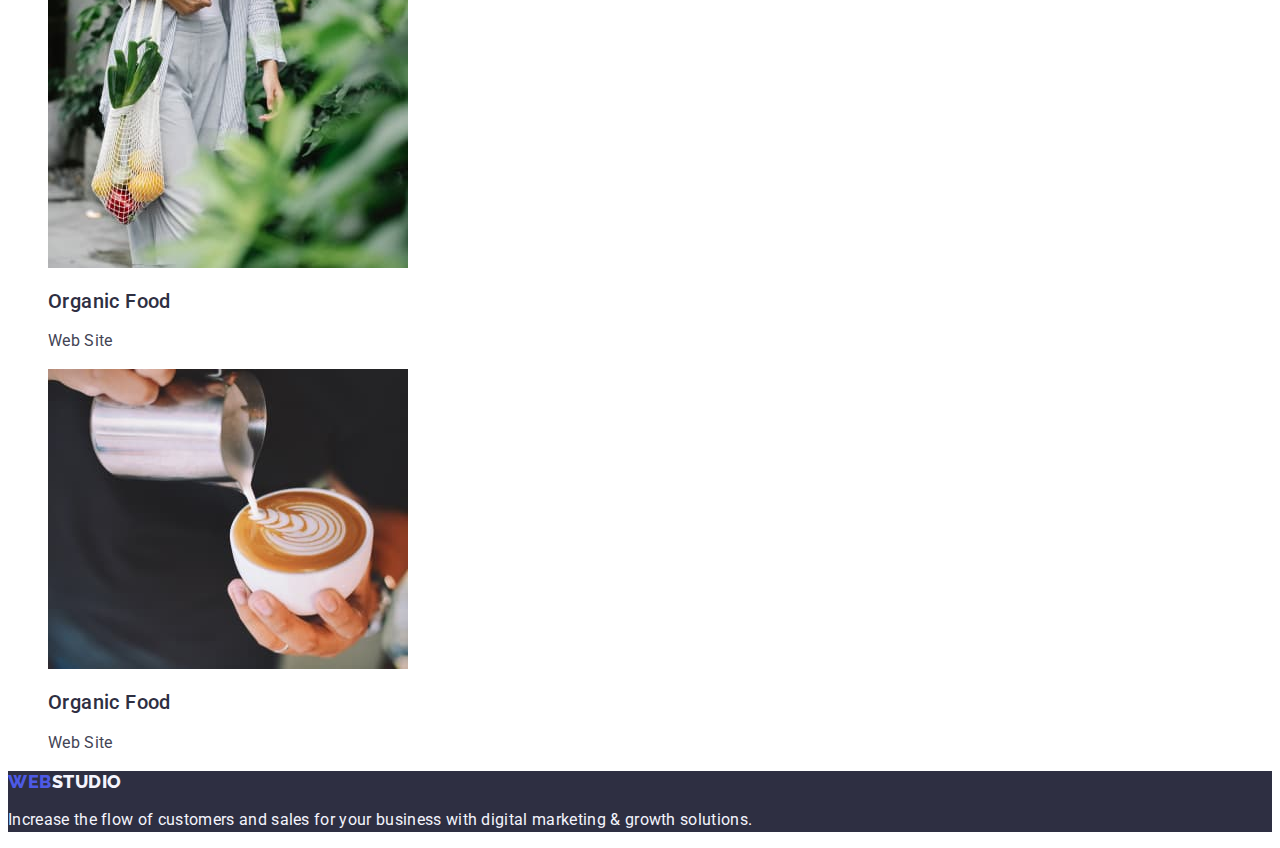
==== commit d9ebc508: "update230425" ====
--- a/portfolio.html
+++ b/portfolio.html
@@ -11,24 +11,24 @@
       rel="stylesheet"
     />
     <link rel="stylesheet" href="./css/styles.css" />
-    <link rel="stylesheet" href="./index.html">
+    <link rel="stylesheet" href="./index.html" />
     <title>WebStudio</title>
   </head>
   <body>
-    <!-- Header - Navigation end contacts  -->
-    <header>
-      <nav class="list-style">
-        <a href="./index.html" class="list-style link logotype"
-        >Web<span class="logotype-part">Studio</span>
-      </a>
-        <ul class="list-style">
-          <li><a class="link menu-item" href="./index.html">Studio</a></li>
-          <li><a class="link menu-item" href="./portfolio.html">Portfolio</a></li>
-          <li><a class="link menu-item" href="./index.html">Contacts</a></li>
+    <!-- Header - Navigation end contacts -->
+    <header class="page-header">
+      <nav class="navigation">
+        <a href="./index.html" class="link logotype"
+          >Web<span class="logotype-part-header">Studio</span>
+        </a>
+        <ul class="menu list">
+          <li class="menu-item"><a class="menu-link link" href="./index.html">Studio</a></li>
+          <li class="menu-item"><a class="menu-link link" href="./portfolio.html">Portfolio</a></li>
+          <li class="menu-item"><a class="menu-link link" href="./index.html">Contacts</a></li>
         </ul>
       </nav>
       <address class="address">
-        <ul class="list-style link">
+        <ul class="list">
           <li><a class="link contacts" href="mailto:info@devstudio.com">info@devstudio.com</a></li>
           <li><a class="link contacts" href="tel:+110001111111">+11 (000) 111-11-11</a></li>
         </ul>
@@ -36,16 +36,16 @@
     </header>
     <!-- Portfolio -->
     <main>
-      <section class="list-style">
+      <section class="list">
         <h1 class="hidden">Portfolio</h1>
-        <ul class="list-style">
+        <ul class="list">
           <li><button class="button" type="button">All</button></li>
           <li><button class="button" type="button">Web Site</button></li>
           <li><button class="button" type="button">App</button></li>
           <li><button class="button" type="button">Design</button></li>
           <li><button class="button" type="button">Marketing</button></li>
         </ul>
-        <ul class="list-style">
+        <ul class="list">
           <li>
             <a href="">
               <img
@@ -154,11 +154,13 @@
     </main>
     <!-- Footer -->
     <footer class="footer">
-      <a class="link logotype" href="./index.html">Web<span class="logotype-part-footer">Studio</span></a>
+      <a class="link logotype" href="./index.html"
+        >Web<span class="logotype-part-footer">Studio</span></a
+      >
       <p class="discription-text-footer">
         Increase the flow of customers and sales for your business with digital marketing & growth
         solutions.
       </p>
     </footer>
   </body>
-</html>+</html>
--- a/css/styles.css
+++ b/css/styles.css
@@ -7,7 +7,7 @@
   --discription-tex-color: #434455;
 }
 
-.list-style {
+.list {
   list-style: none;
 }
 
@@ -15,9 +15,9 @@
   text-decoration: none;
 }
 
-/* COMPONENTS */
+/* ===============COMPONENTS================= */
 body {
-  font-family: 'Roboto', sans-serif;
+  font-family: var(--primary-text);
   color: #434455;
   background-color: #ffffff;
 }
@@ -27,37 +27,34 @@
 }
 
 .subtitel {
-  font-family: var(--primary-text);
   font-weight: 500;
   font-size: 20px;
   line-height: 1.2;
   letter-spacing: 0.02em;
-  color: var( --color-titel);
+  color: var(--color-titel);
 }
 
 .discription-text {
-  font-family: var(--primary-text);
   font-weight: 400;
   font-size: 16px;
   line-height: 1.5;
   letter-spacing: 0.02em;
-  color: var( --discription-tex-color);
+  color: var(--discription-tex-color);
 }
 
 .titel {
-  font-family: var(--primary-text);
   font-weight: 700;
   font-size: 36px;
   line-height: 1.11;
   text-align: center;
   letter-spacing: 0.02em;
   text-transform: capitalize;
-  color: var( --color-titel);
+  color: var(--color-titel);
 }
 
-/* /COMPONENTS */
+/*===============/COMPONENTS===============*/
 
-/* LOGO */
+/* ===============LOGO=============== */
 
 .logotype {
   font-family: var(--logo-text);
@@ -69,40 +66,31 @@
   color: #4d5ae5;
 }
 
-.logotype-part {
-  font-family: var(--logo-text);
-  font-weight: 800;
-  font-size: 18px;
-  line-height: 1.17;
-  letter-spacing: 0.03em;
-  text-transform: uppercase;
-  color: #2e2f42
+.logotype-part-header {
+  color: #2e2f42;
 }
 
 .logotype-part-footer {
-  font-family: var(--logo-text);
-  font-weight: 800;
-  font-size: 18px;
-  line-height: 1.17;
-  letter-spacing: 0.03em;
-  text-transform: uppercase;
-  color: #F4F4FD;
+  color: #f4f4fd;
 }
-/* /LOGO */
+/* ===============/LOGO=============== */
 
-/* HEADER - Navigation end contacts */
-.menu-item {
-  font-family: var(--primary-text);
+/* ===============HEADER - Navigation end contacts=============== */
+.menu-link {
   font-weight: 500;
   font-size: 16px;
   line-height: 1.5;
   letter-spacing: 0.02em;
-  color: #2e2f42;
+  color: var(--color-tite);
 }
 
-.menu-item:hover,
-.menu-item:focus {
-  color: #404bbf;
+.menu-link:hover,
+.menu-link:focus {
+  color: var(--background-color-button-hover);
+}
+
+.address {
+  font-style: normal;
 }
 
 .contacts {
@@ -115,19 +103,18 @@
 
 .contacts:hover,
 .contacts:focus {
-  color: #404bbf;
+  color: var(--background-color-button-hover);
 }
-/* /HEADER - Navigation end contacts */
+/* ===============/HEADER - Navigation end contacts=============== */
 
-/* MAIN PAGE */
+/* ===============MAIN PAGE=============== */
 
-/* Hero */
+/* ===============Hero=============== */
 .hero {
-  background: #2E2F42;
+  background: #2e2f42;
 }
 
 .main-titel {
-  font-family: var(--primary-text);
   font-weight: 700;
   font-size: 56px;
   line-height: 1.07;
@@ -137,8 +124,7 @@
 }
 
 .button {
-  background: var( --background-color-button-normal);
-  font-family: var(--primary-text);
+  background: var(--background-color-button-normal);
   font-weight: 500;
   font-size: 16px;
   line-height: 24px;
@@ -151,33 +137,27 @@
 
 .button:hover,
 .button:focus {
-  background-color: var(  --background-color-button-hover);
+  background-color: var(--background-color-button-hover);
 }
 
-.address {
-  font-style: normal;
+/* TEAM */
+
+.team {
+  background-color: #f4f4fd;
 }
 
-/* Team */
+/* ===============/MAIN PAGE=============== */
 
-.team {
-  background-color: #F4F4FD;
-}
-
-
-/* /MAIN PAGE */
-
-/* FOOTER */
+/* ===============FOOTER=============== */
 .footer {
   background-color: #2e2f42;
 }
 
 .discription-text-footer {
-  font-family: var(--primary-text);
   font-weight: 400;
   font-size: 16px;
   line-height: 1.5;
   letter-spacing: 0.02em;
-  color: #F4F4FD;
+  color: #f4f4fd;
 }
-/* /FOOTER */+/* ===============/FOOTER=============== */
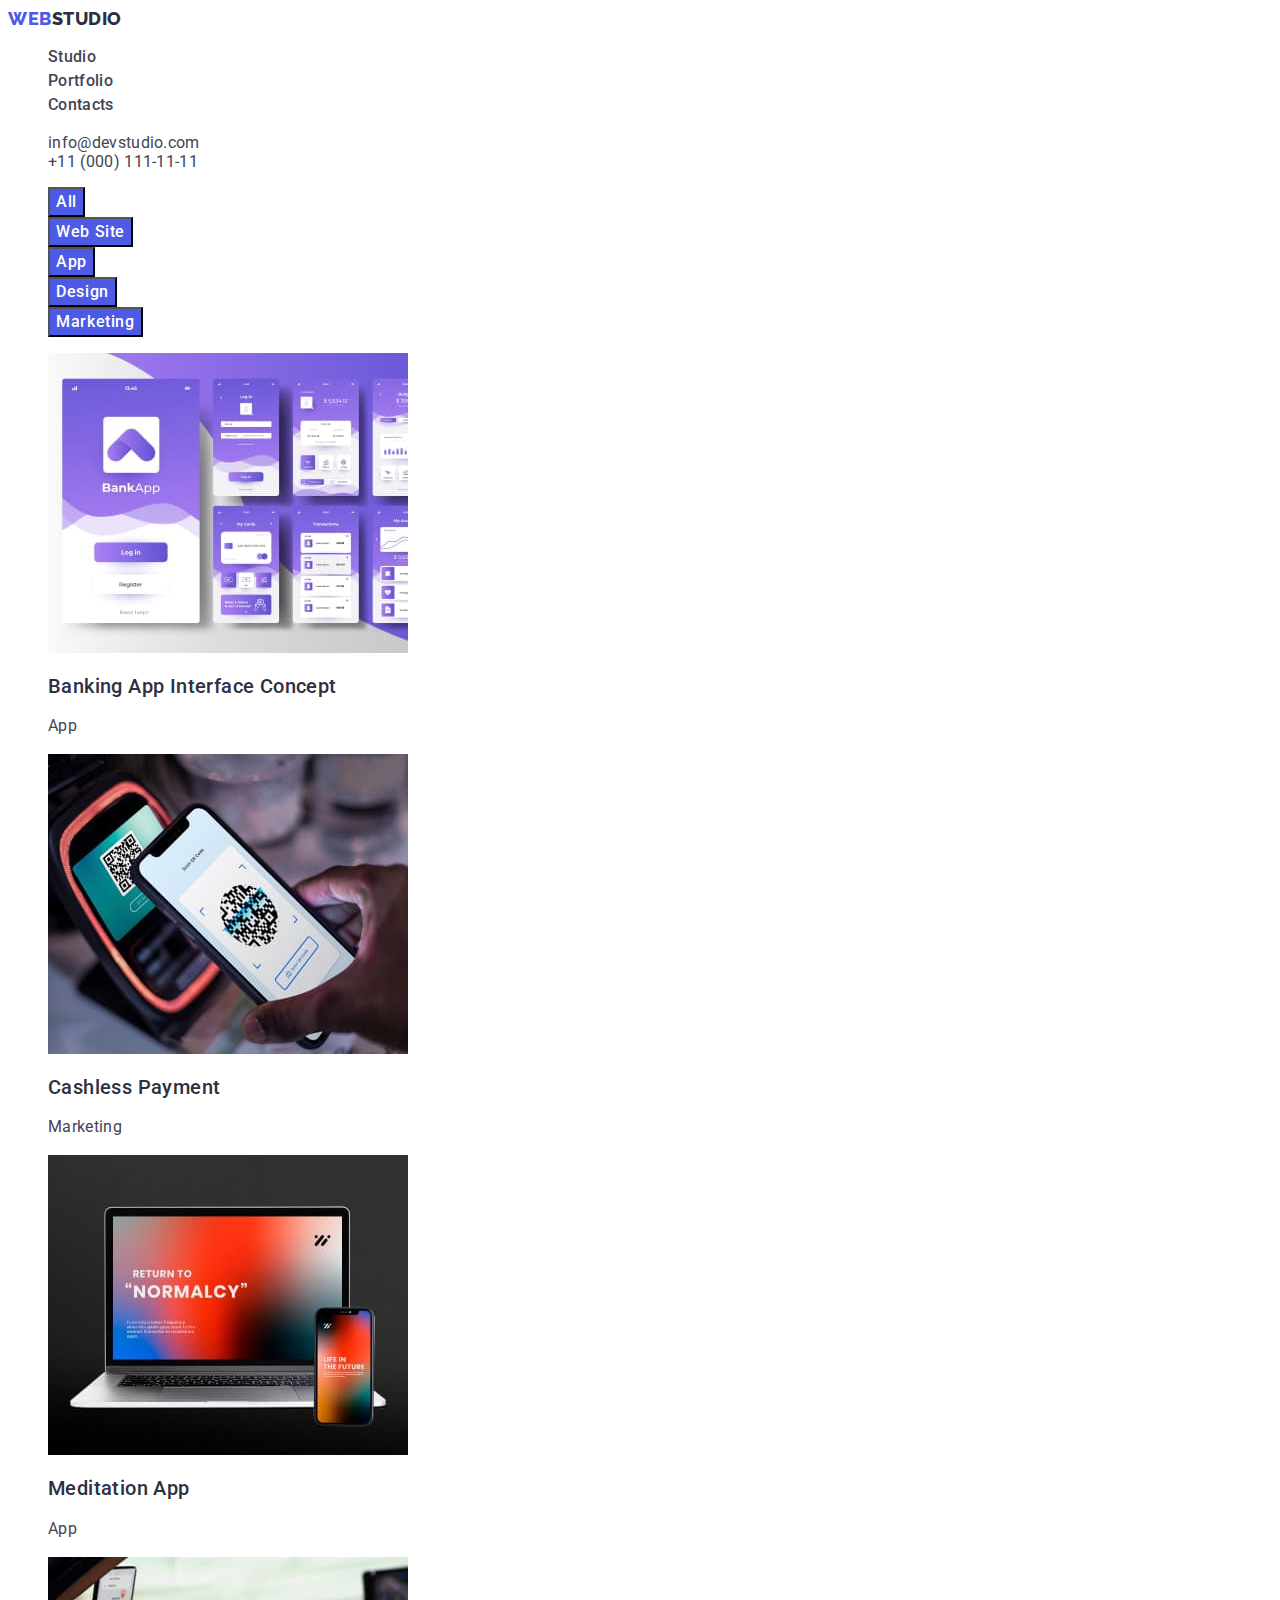
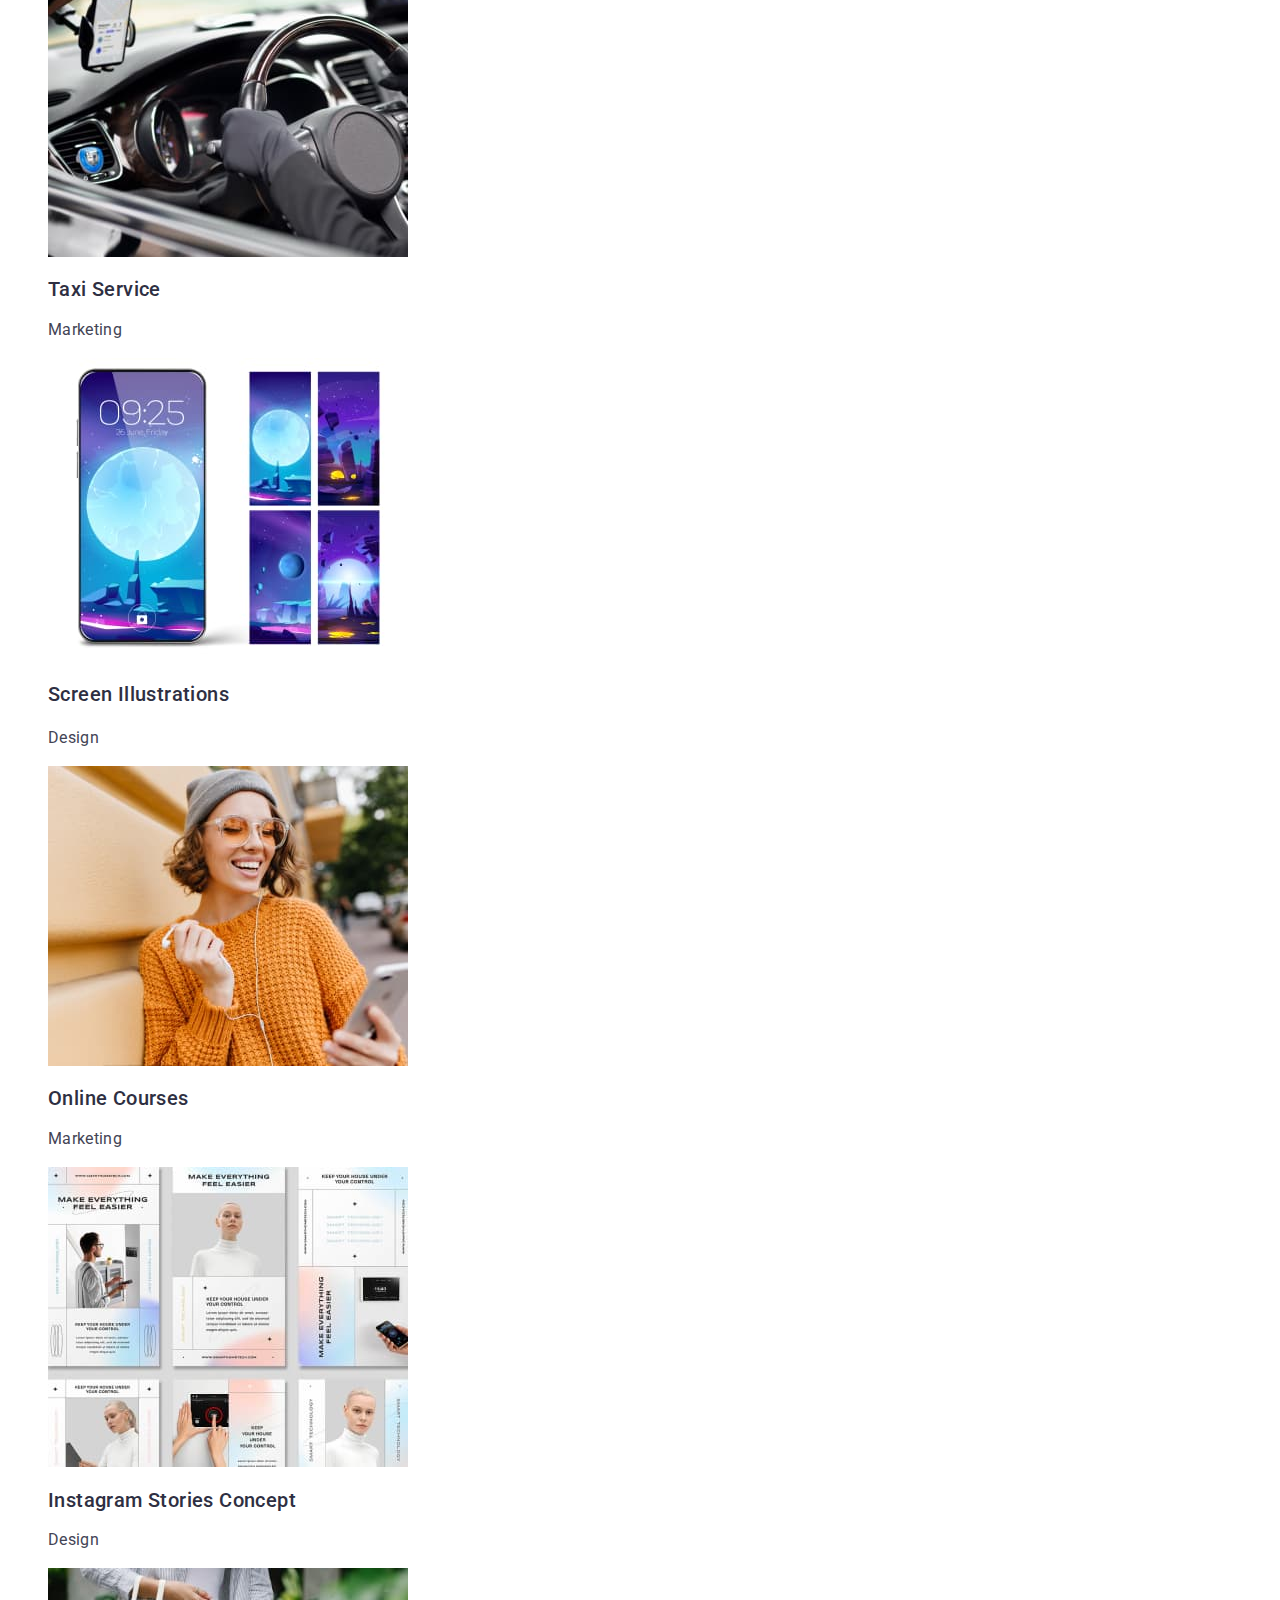
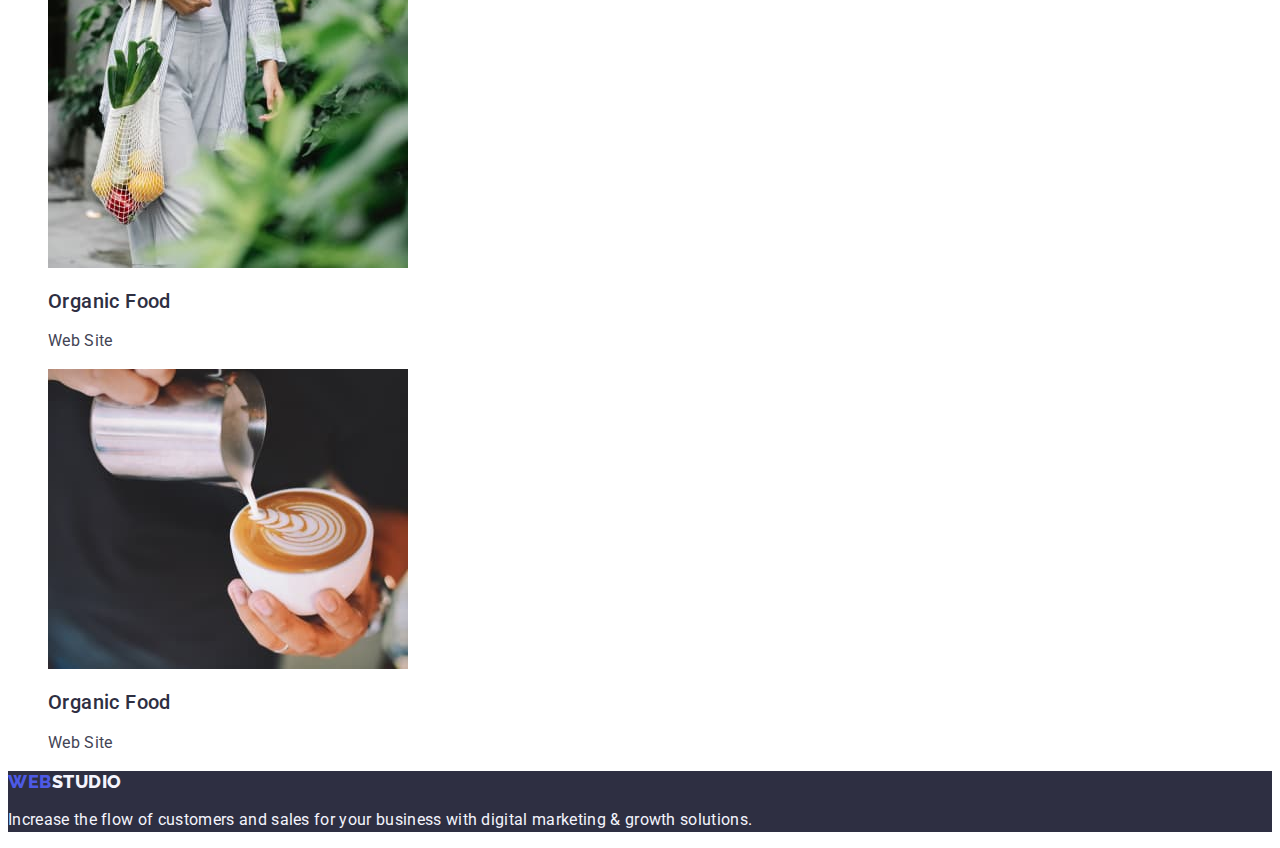
==== commit 37139857: "update230425" ====
--- a/portfolio.html
+++ b/portfolio.html
@@ -24,7 +24,7 @@
         <ul class="menu list">
           <li class="menu-item"><a class="menu-link link" href="./index.html">Studio</a></li>
           <li class="menu-item"><a class="menu-link link" href="./portfolio.html">Portfolio</a></li>
-          <li class="menu-item"><a class="menu-link link" href="./index.html">Contacts</a></li>
+          <li class="menu-item"><a class="menu-link link" href="">Contacts</a></li>
         </ul>
       </nav>
       <address class="address">
@@ -47,7 +47,7 @@
         </ul>
         <ul class="list">
           <li>
-            <a href="">
+            <a class="link" href="">
               <img
                 src="./images/portfolio-pic/banking-app-interface-concept.jpg"
                 alt="Banking App Interface Concept"
@@ -59,95 +59,95 @@
             <p class="discription-text">App</p>
           </li>
           <li>
-            <a href="">
+            <a class="link" href="">
               <img
                 src="./images/portfolio-pic/cashless-payment.jpg"
                 alt="Cashless Payment"
                 width="360"
                 height="300"
               />
+              <h2 class="subtitel">Cashless Payment</h2>
+              <p class="discription-text">Marketing</p>
             </a>
-            <h2 class="subtitel">Cashless Payment</h2>
-            <p class="discription-text">Marketing</p>
           </li>
           <li>
-            <a href="">
+            <a class="link" href="">
               <img
                 src="./images/portfolio-pic/meditation-app.jpg"
                 alt="Meditation App"
                 width="360"
                 height="300"
               />
+              <h2 class="subtitel">Meditation App</h2>
+              <p class="discription-text">App</p>
             </a>
-            <h2 class="subtitel">Meditation App</h2>
-            <p class="discription-text">App</p>
           </li>
           <li>
-            <a href="">
+            <a class="link" href="">
               <img
                 src="./images/portfolio-pic/taxi-service.jpg"
                 alt="Taxi Service"
                 width="360"
                 height="300"
               />
+              <h2 class="subtitel">Taxi Service</h2>
+              <p class="discription-text">Marketing</p>
             </a>
-            <h2 class="subtitel">Taxi Service</h2>
-            <p class="discription-text">Marketing</p>
           </li>
           <li>
-            <a href="">
+            <a class="link" href="">
               <img
                 src="./images/portfolio-pic/screen-illustrations.jpg"
                 width="360"
                 height="300"
                 alt="Screen Illustrations"
               />
+              <h3 class="subtitel">Screen Illustrations</h3>
+              <p class="discription-text">Design</p>
             </a>
-            <h3 class="subtitel">Screen Illustrations</h3>
-            <p class="discription-text">Design</p>
           </li>
           <li>
-            <a href="">
+            <a class="link" href="">
               <img src="./images/portfolio-pic/online-courses.jpg" alt="Online Courses" />
+              <h2 class="subtitel">Online Courses</h2>
+              <p class="discription-text">Marketing</p>
             </a>
-            <h2 class="subtitel">Online Courses</h2>
-            <p class="discription-text">Marketing</p>
           </li>
           <li>
-            <a href="">
+            <a class="link" href="">
               <img
                 src="./images/portfolio-pic/instagram-stories-concept.jpg"
                 alt="Instagram Stories Concept"
                 width="360"
                 height="300"
               />
+              <h2 class="subtitel">Instagram Stories Concept</h2>
+              <p class="discription-text">Design</p>
             </a>
-            <h2 class="subtitel">Instagram Stories Concept</h2>
-            <p class="discription-text">Design</p>
           </li>
           <li>
-            <a href="">
+            <a class="link" href="">
               <img
                 src="./images/portfolio-pic/organic-food.jpg"
                 alt="Organic Food"
                 width="360"
                 height="300"
               />
+              <h2 class="subtitel">Organic Food</h2>
+              <p class="discription-text">Web Site</p>
             </a>
-            <h2 class="subtitel">Organic Food</h2>
-            <p class="discription-text">Web Site</p>
           </li>
           <li>
-            <a href="">
+            <a class="link" href="">
               <img
                 src="./images/portfolio-pic/fresh-coffee.jpg"
                 alt="Fresh Coffee"
                 width="360"
                 height="300"
               />
+              <h2 class="subtitel">Organic Food</h2>
+              <p class="discription-text">Web Site</p>
             </a>
-            <h2 class="subtitel">Organic Food</h2>
-            <p class="discription-text">Web Site</p>
           </li>
         </ul>
       </section>
--- a/css/styles.css
+++ b/css/styles.css
@@ -124,10 +124,11 @@
 }
 
 .button {
-  background: var(--background-color-button-normal);
+  font-family: 'Roboto', sans-serif;
+  background-color: var(--background-color-button-normal);
   font-weight: 500;
   font-size: 16px;
-  line-height: 24px;
+  line-height: 1.5;
   display: flex;
   align-items: center;
   letter-spacing: 0.04em;
@@ -146,6 +147,10 @@
   background-color: #f4f4fd;
 }
 
+.bio-card-background {
+  background-color: #ffffff;
+}
+
 /* ===============/MAIN PAGE=============== */
 
 /* ===============FOOTER=============== */
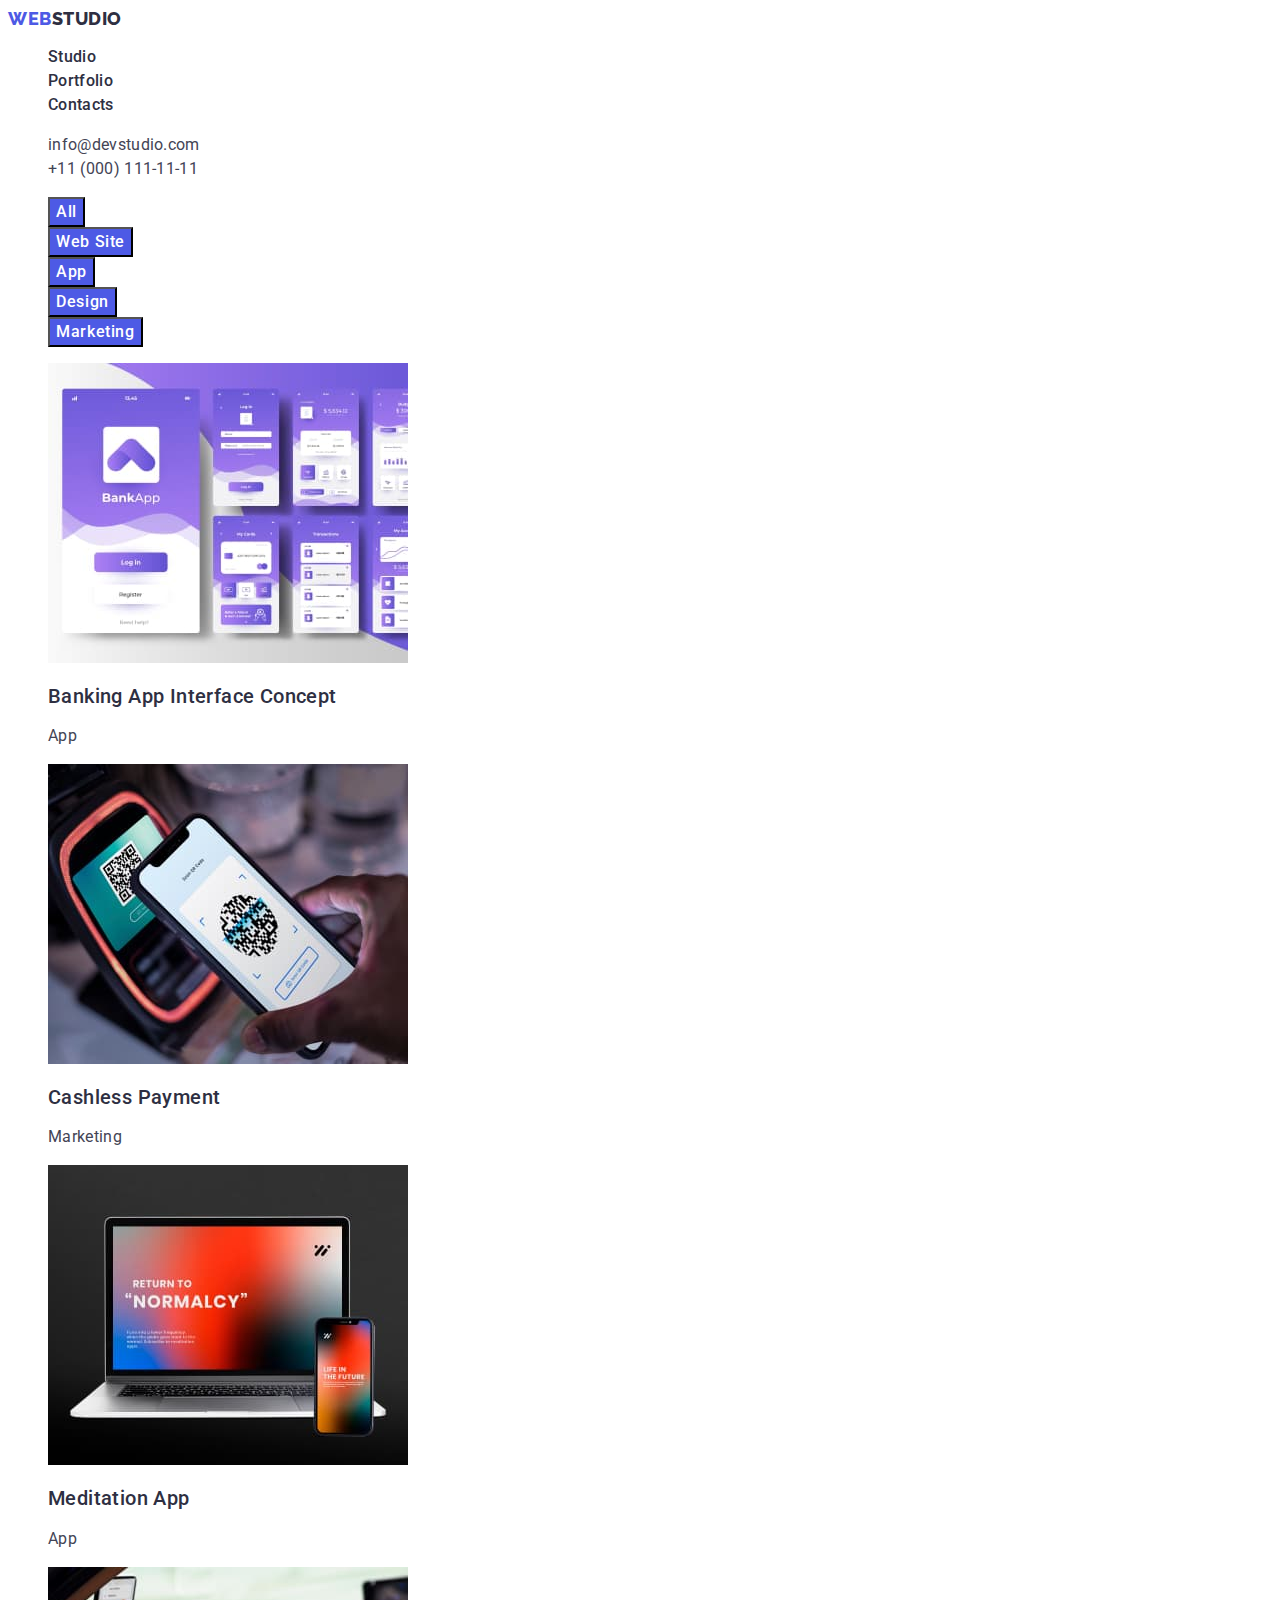
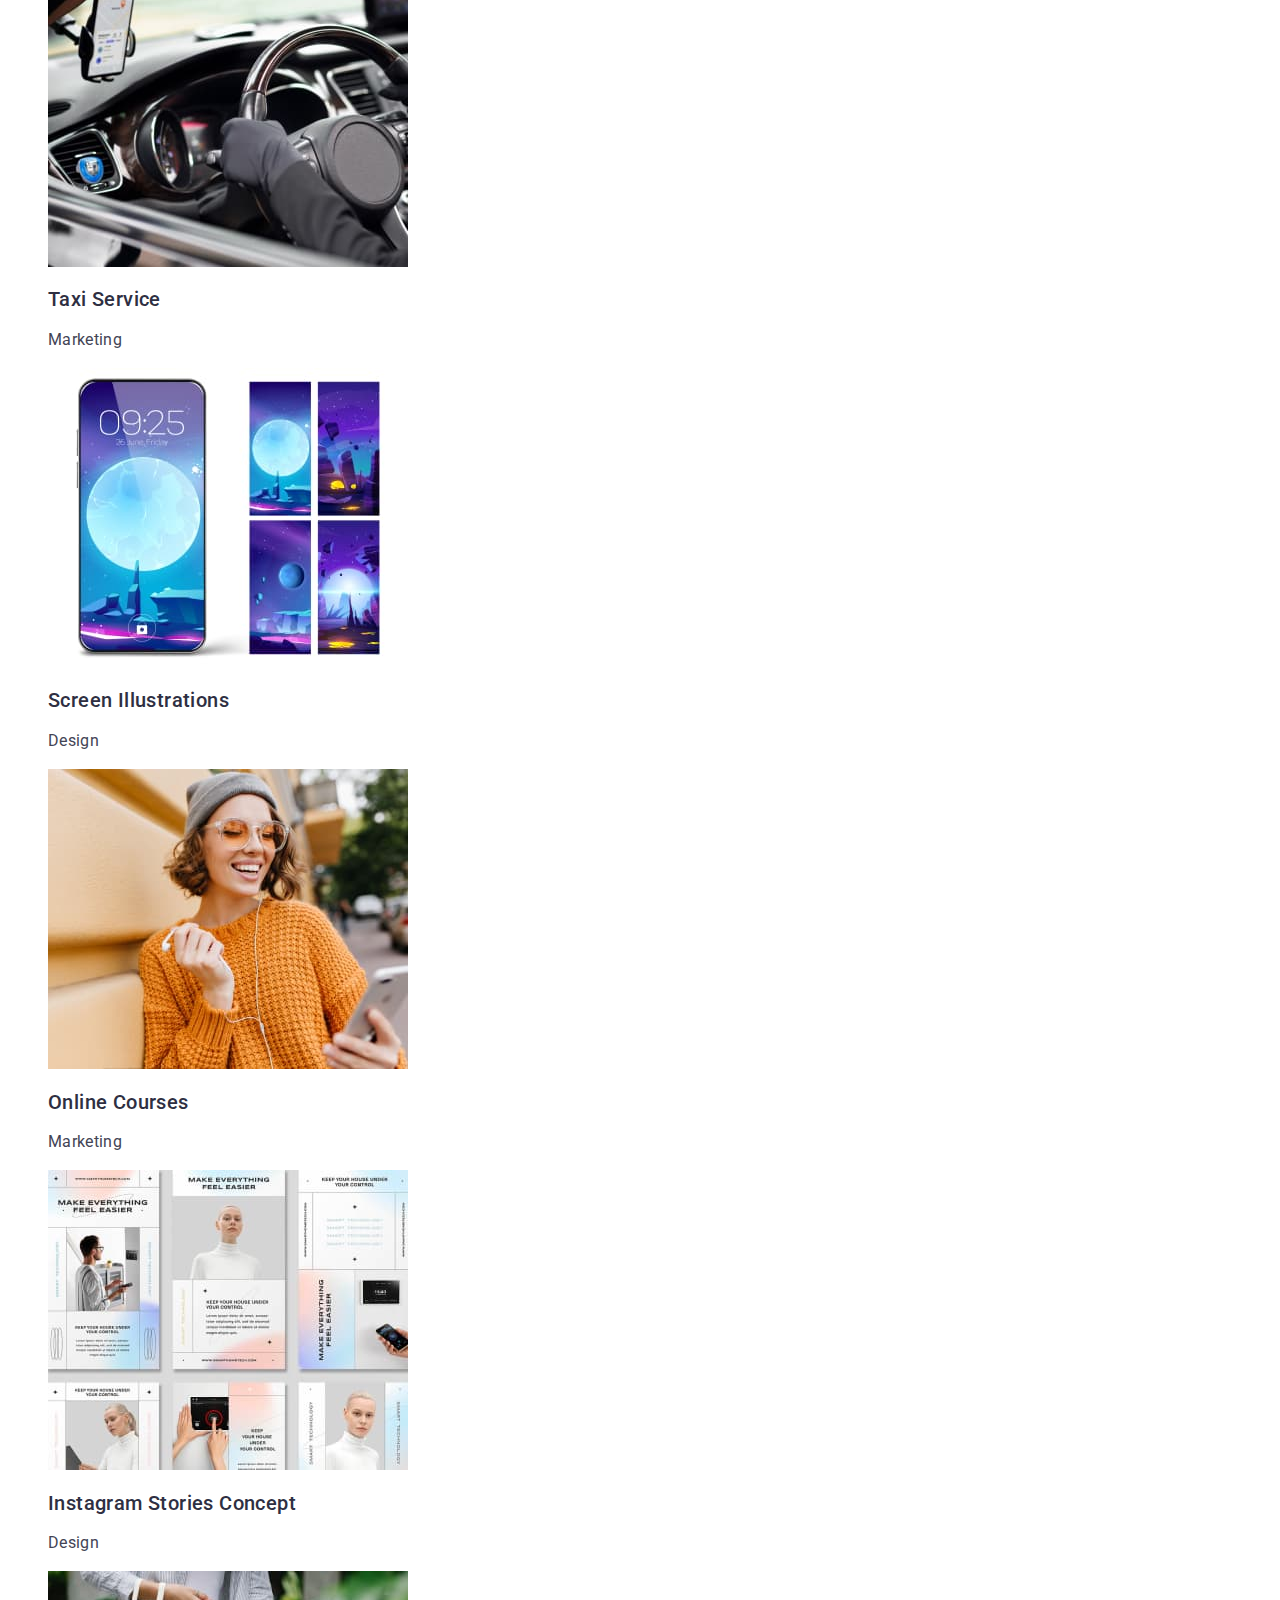
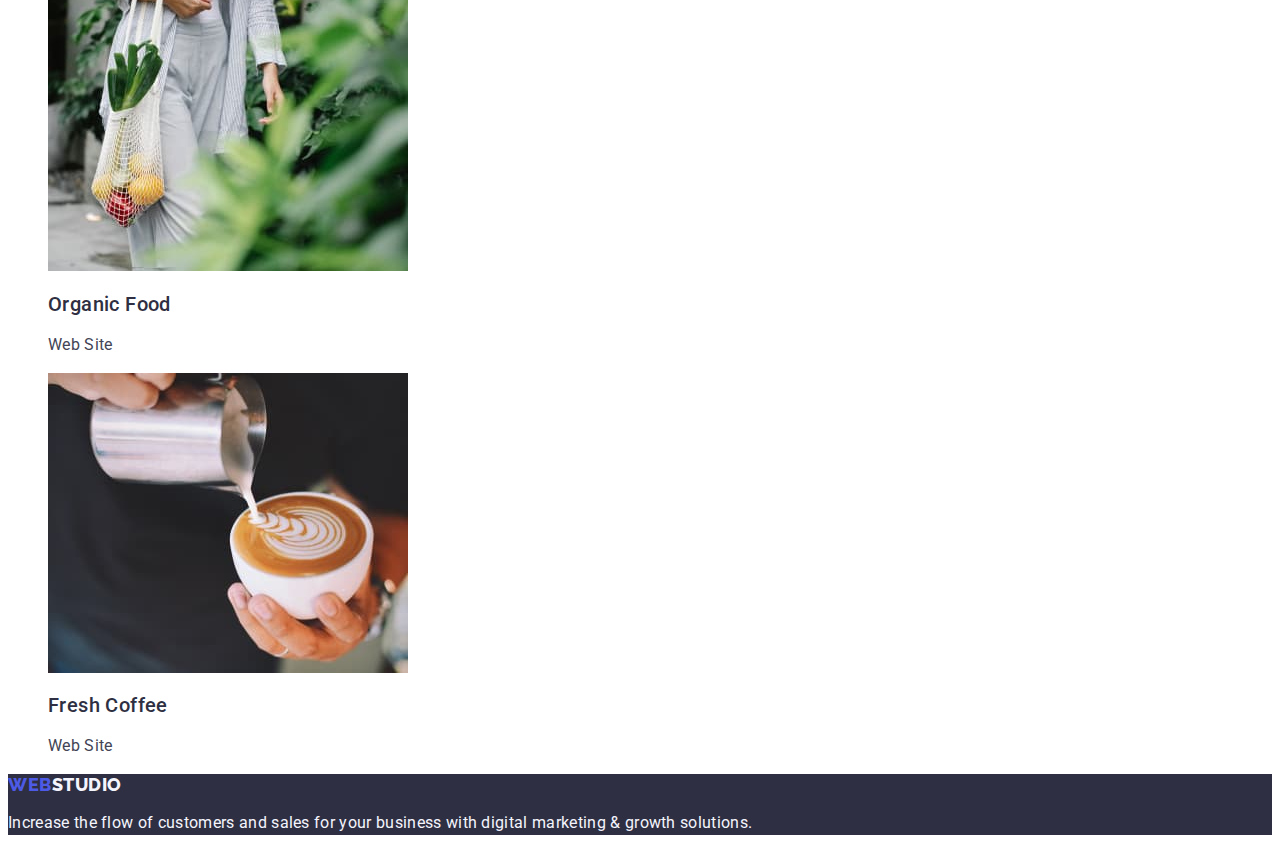
==== commit d4998a1c: "up230425" ====
--- a/portfolio.html
+++ b/portfolio.html
@@ -55,7 +55,7 @@
                 height="300"
               />
             </a>
-            <h2 class="subtitel">Banking App Interface Concept</h2>
+            <h2 class="subtitle">Banking App Interface Concept</h2>
             <p class="discription-text">App</p>
           </li>
           <li>
@@ -66,7 +66,7 @@
                 width="360"
                 height="300"
               />
-              <h2 class="subtitel">Cashless Payment</h2>
+              <h2 class="subtitle">Cashless Payment</h2>
               <p class="discription-text">Marketing</p>
             </a>
           </li>
@@ -78,7 +78,7 @@
                 width="360"
                 height="300"
               />
-              <h2 class="subtitel">Meditation App</h2>
+              <h2 class="subtitle">Meditation App</h2>
               <p class="discription-text">App</p>
             </a>
           </li>
@@ -90,7 +90,7 @@
                 width="360"
                 height="300"
               />
-              <h2 class="subtitel">Taxi Service</h2>
+              <h2 class="subtitle">Taxi Service</h2>
               <p class="discription-text">Marketing</p>
             </a>
           </li>
@@ -102,14 +102,14 @@
                 height="300"
                 alt="Screen Illustrations"
               />
-              <h3 class="subtitel">Screen Illustrations</h3>
+              <h2 class="subtitle">Screen Illustrations</h2>
               <p class="discription-text">Design</p>
             </a>
           </li>
           <li>
             <a class="link" href="">
               <img src="./images/portfolio-pic/online-courses.jpg" alt="Online Courses" />
-              <h2 class="subtitel">Online Courses</h2>
+              <h2 class="subtitle">Online Courses</h2>
               <p class="discription-text">Marketing</p>
             </a>
           </li>
@@ -121,7 +121,7 @@
                 width="360"
                 height="300"
               />
-              <h2 class="subtitel">Instagram Stories Concept</h2>
+              <h2 class="subtitle">Instagram Stories Concept</h2>
               <p class="discription-text">Design</p>
             </a>
           </li>
@@ -133,7 +133,7 @@
                 width="360"
                 height="300"
               />
-              <h2 class="subtitel">Organic Food</h2>
+              <h2 class="subtitle">Organic Food</h2>
               <p class="discription-text">Web Site</p>
             </a>
           </li>
@@ -145,7 +145,7 @@
                 width="360"
                 height="300"
               />
-              <h2 class="subtitel">Organic Food</h2>
+              <h2 class="subtitle">Fresh Coffee</h2>
               <p class="discription-text">Web Site</p>
             </a>
           </li>
--- a/css/styles.css
+++ b/css/styles.css
@@ -3,7 +3,7 @@
   --primary-text: 'Roboto', sans-serif;
   --background-color-button-normal: #4d5ae5;
   --background-color-button-hover: #404bbf;
-  --color-titel: #2e2f42;
+  --color-title: #2e2f42;
   --discription-tex-color: #434455;
 }
 
@@ -26,12 +26,12 @@
   display: none;
 }
 
-.subtitel {
+.subtitle {
   font-weight: 500;
   font-size: 20px;
   line-height: 1.2;
   letter-spacing: 0.02em;
-  color: var(--color-titel);
+  color: var(--color-title);
 }
 
 .discription-text {
@@ -42,14 +42,14 @@
   color: var(--discription-tex-color);
 }
 
-.titel {
+.title {
   font-weight: 700;
   font-size: 36px;
   line-height: 1.11;
   text-align: center;
   letter-spacing: 0.02em;
   text-transform: capitalize;
-  color: var(--color-titel);
+  color: var(--color-title);
 }
 
 /*===============/COMPONENTS===============*/
@@ -81,7 +81,7 @@
   font-size: 16px;
   line-height: 1.5;
   letter-spacing: 0.02em;
-  color: var(--color-tite);
+  color: var(--color-title);
 }
 
 .menu-link:hover,
@@ -96,7 +96,7 @@
 .contacts {
   font-weight: 400;
   font-size: 16px;
-  line-height: 1.5px;
+  line-height: 1.5;
   letter-spacing: 0.02em;
   color: #434455;
 }
